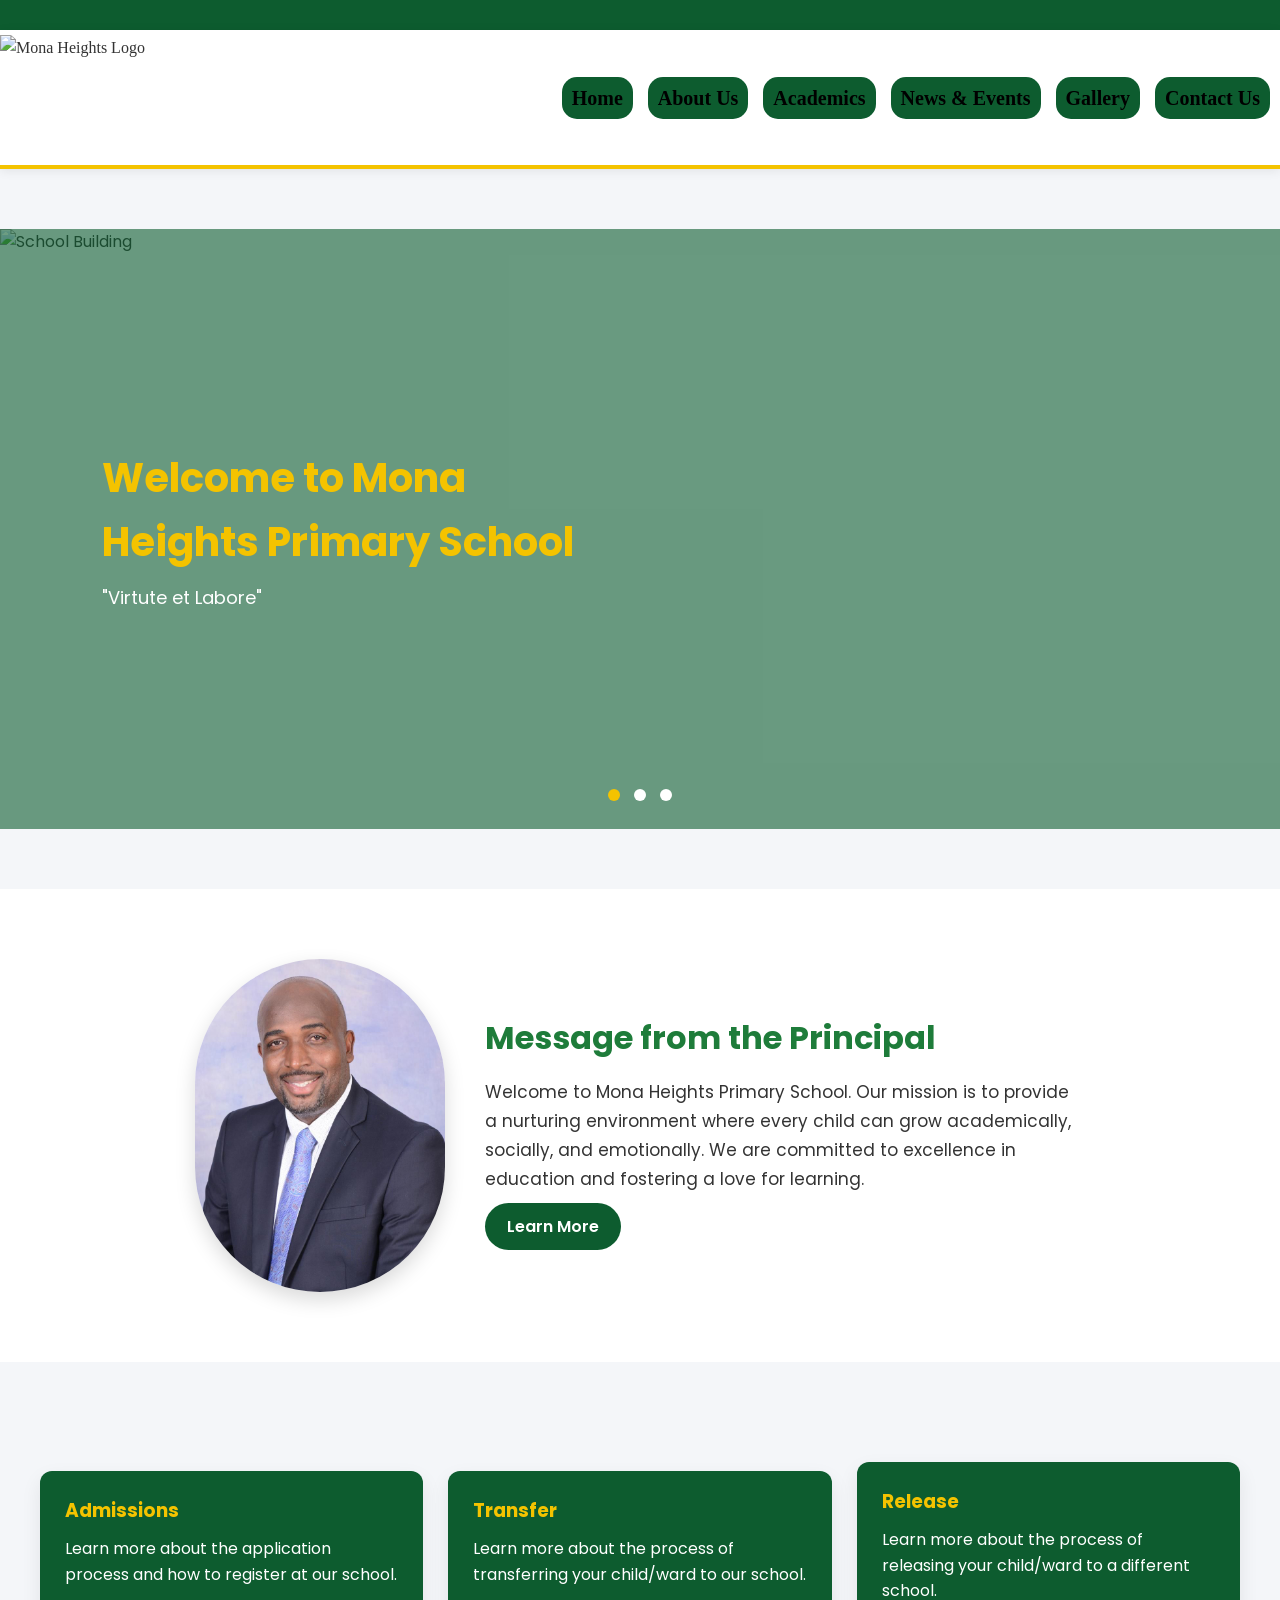
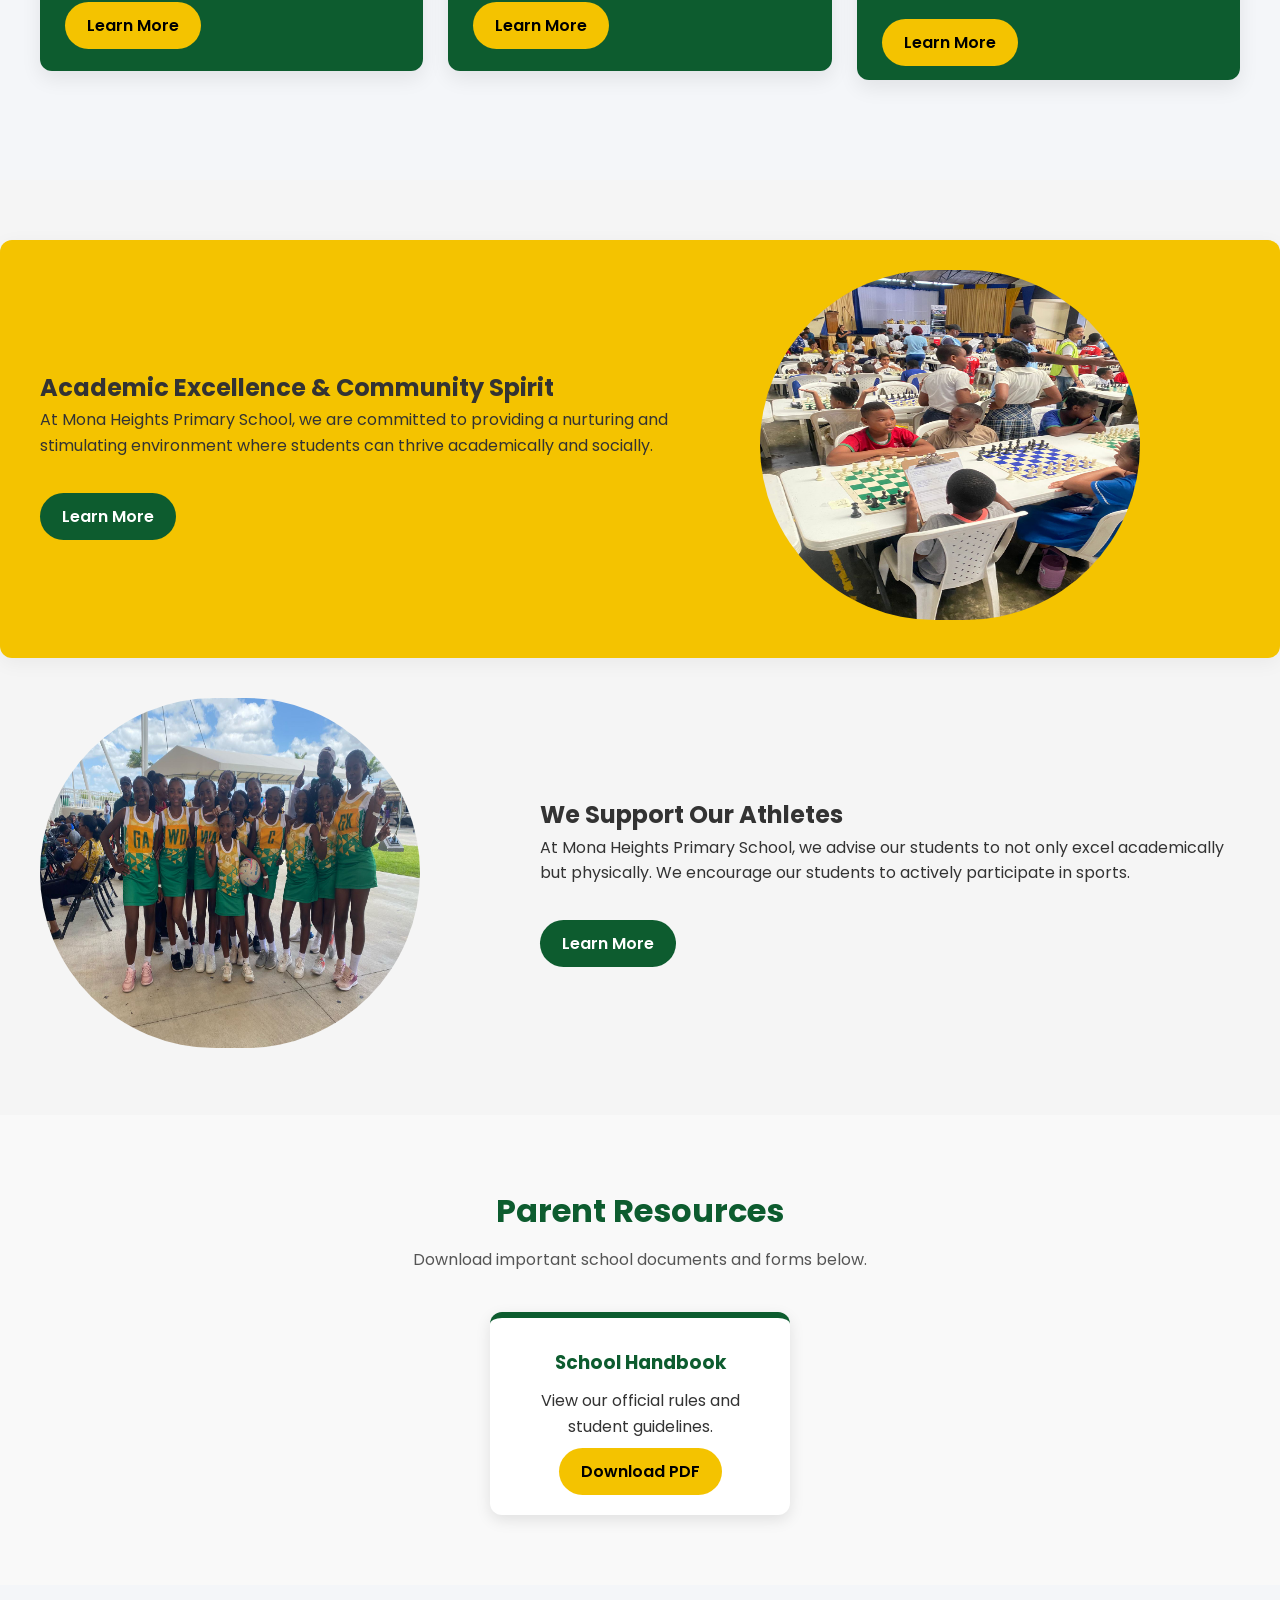
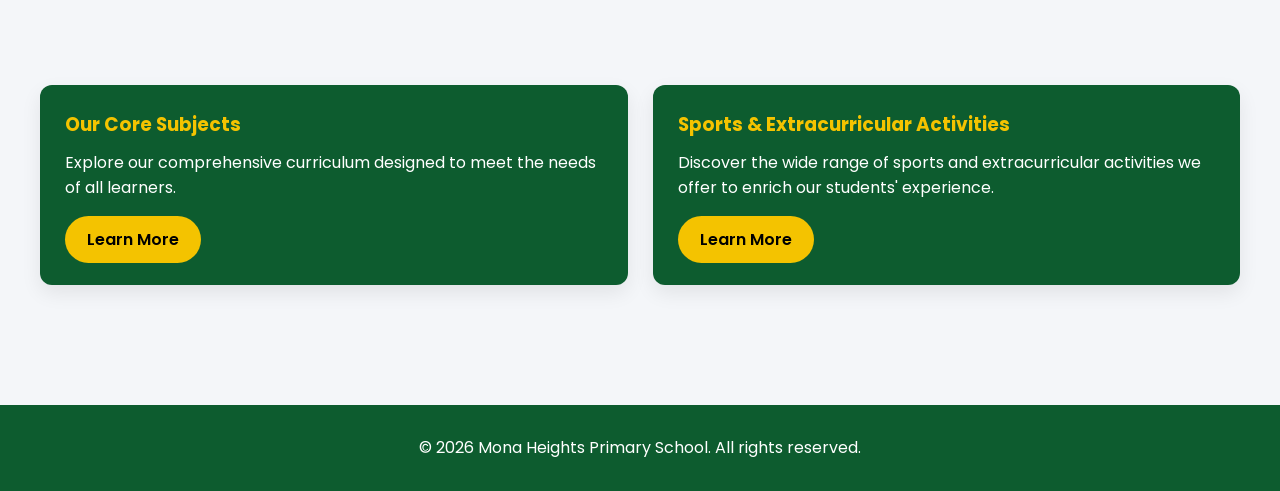
==== index.html @ 1b15eec1 "Changed Layout on Main Pages and fixed issue with cards and buttons" ====
<!DOCTYPE html>
<html lang="en">
<head>
    <meta charset="UTF-8">
    <meta name="viewport" content="width=device-width, initial-scale=1.0">
    <title>Home Page</title>
    <link rel="stylesheet" href="css_stylesheets/site.css">
    <link href="https://fonts.googleapis.com/css2?family=Poppins:wght@400;600&display=swap" rel="stylesheet">
</head>
<body>
    <!-- Top Bar Name -->
    <div class="top-bar">
    </div>
    
    <!-- Navigation Bar -->
    <header>
        <div class="navbar-container">
            <div class="logo">
                <img src="images/School_logo.png" alt="Mona Heights Logo" id="logo" />
            </div>
            <nav>
                <ul>
                    <li><a href="index.html">Home</a></li>
                    <li><a href="about_us.html">About Us</a></li>
                    <li><a href="academics.html">Academics</a></li>
                    <li><a href="news_events.html">News & Events</a></li>
                    <li><a href="gallery.html">Gallery</a></li>
                    <li><a href="contact_us.html">Contact Us</a></li>
                </ul>
            </nav >
        </div>
    </header>

    <!-- Carousel Section -->
    <section class="carousel">
        <div class="carousel-container">

            <div class="slide active">
                <img src="images/front_gate.jpg" alt="School Building">
                <div class="slide-caption">
                    <h2>Welcome to Mona Heights Primary School</h2>
                    <p>"Virtute et Labore"</p>
                </div>
            </div>

            <div class="slide">
                <img src="images/quiz_champions.jpg" alt="Students Learning">
                <div class="slide-caption">
                    <h2>Home of Champions</h2>
                    <p>Empowering Students for Success</p>
                </div>
            </div>

            <div class="slide">
                <img src="images/mhps_teachers.jpg" alt="School Event">
                <div class="slide-caption">
                    <h2>The School of Choice</h2>
                    <p>Learning, Growing, Achieving Together</p>
                </div>
            </div>

            <!-- Navigation Dots -->
            <div class="carousel-dots">
                <span class="dot active"></span>
                <span class="dot"></span>
                <span class="dot"></span>
            </div>

        </div>
    </section>

    <section class="principal-message">

        <div class="principal-container">

            <img src="images/alex_hepburn.jpeg" alt="Principal">

            <div class="principal-text">

                <h2>Message from the Principal</h2>

                <p>
                Welcome to Mona Heights Primary School. Our mission is to provide a nurturing
                environment where every child can grow academically, socially, and emotionally.
                We are committed to excellence in education and fostering a love for learning.
                </p>
                <a href="about_us.html" class="btn-green">Learn More</a>
            </div>
        </div>
    </section>

    <!-- Quick Links Section -->
    <section class="quick-links container">
        <div class="cards">
            <h3>Admissions</h3>
            <p>Learn more about the application process and how to register at our school.</p>
            <br/>
            <a href="admission.html" class="btn-yellow">Learn More</a>
        </div>
        <div class="cards">
            <h3>Transfer</h3>
            <p>Learn more about the process of transferring your child/ward to our school.</p>
            <br/>
            <a href="transfer.html" class="btn-yellow">Learn More</a>
        </div>
        <div class="cards">
            <h3>Release</h3>
            <p>Learn more about the process of releasing your child/ward to a different school.</p>
            <br/>
            <a href="transfer.html#release" class="btn-yellow">Learn More</a>
        </div>
    </section>
        
    <!-- Academic Message -->
    <section class="academic">
        <div class="academic-section">
            <div class="academic-content container">
                <div class="text">
                    <h2>Academic Excellence & Community Spirit</h2>
                    <p>At Mona Heights Primary School, we are committed to providing
                        a nurturing and stimulating environment where students can 
                        thrive academically and socially.
                    </p><br/>
                    <a href="academics.html" class="btn-green">Learn More</a>
                </div>
                <div class="image">
                    <img src="images/chess_team.jpeg" alt="Mona Students" id="students" class="responsive"/>
                </div>    
            </div>
        </div>
        <div>
            <div class="academic-content container">
                <div class="image">
                    <img src="images/netball_team.jpeg" alt="Mona Students" id="students" class="responsive"/>
                </div>
                <div class="text">
                    <h2>We Support Our Athletes</h2>
                    <p>At Mona Heights Primary School, we advise our students
                        to not only excel academically but physically. We 
                        encourage our students to actively participate in sports.
                    </p><br/>
                    <a href="academics.html" class="btn-green">Learn More</a>
                </div>
                    
            </div>
        </div>
    </section>

    <!-- Resources Section -->
    <section class="resources fade-in">
        <div class="container">
            <h2 class="section-title">Parent Resources</h2>
            <p class="section-subtitle">
                Download important school documents and forms below.
            </p>

            <div class="resource-cards">

                <div class="resource-card">
                    <h3>School Handbook</h3>
                    <p>View our official rules and student guidelines.</p>
                    <a href="documents/student_handbook.pdf" class="btn-yellow" download>
                        Download PDF
                    </a>
                </div>

            </div>
        </div>
    </section>

    <!-- Bottom Highlights -->
    <section class="highlights container">
        <div class="cards">
            <h3>Our Core Subjects</h3>
            <p>Explore our comprehensive curriculum designed to meet the needs 
                of all learners.</p><br/>
                <a href="academics.html#core-subjects" class="btn-yellow">Learn More</a>
        </div>
        <div class="cards">
            <h3>Sports & Extracurricular Activities</h3>
            <p>Discover the wide range of sports and extracurricular activities we offer to
                enrich our students' experience.</p><br/>
                <a href="academics.html#extracurricular" class="btn-yellow">Learn More</a>
        </div>
    </section>

    <footer>
        <p>&copy; 2026 Mona Heights Primary School. All rights reserved.</p>
    </footer>

    <!-- JavaScript for Carousel -->
    <script>
        const slides = document.querySelectorAll('.slide');
        const dots = document.querySelectorAll('.dot');
        let currentSlide = 0;

        function showSlide(index) {
            slides.forEach((slide, i) => {
                slide.classList.remove('active');
                dots[i].classList.remove('active');
            });

            slides[index].classList.add('active');
            dots[index].classList.add('active');
        }

        function nextSlide() {
            currentSlide++;
            if (currentSlide >= slides.length) {
                currentSlide = 0;
            }
            showSlide(currentSlide);
        }

        setInterval(nextSlide, 4000); // Change slide every 4 seconds
    </script>

</body>
</html>
---- css_stylesheets/site.css ----
/* Default */
* {
    margin: 0;
    padding: 0;
    box-sizing: border-box;
}

body {
    font-family: 'Poppins', sans-serif;
    line-height: 1.6;
    background-color: #f4f6f9;
    color: #333;
    animation: pageFade 0.4s ease-in;
}

@keyframes pageFade {
    from { opacity: 0; }
    to { opacity: 1; }
}

section {
    padding: 60px 0;
}

/* Container */
.container {
    width: 100%;
    max-width: 1200px;
    margin: 0 auto;
}

.containers {
    width: 60%;
    max-width: 800px;
    margin: 0 auto;
    text-align: center;
}

/* Top Bar */
.top-bar {
    background: #0d5c2f;
    font-family:'Times New Roman', Times, serif;
    color: white;
    padding: 15px 0;
    font-size: 18px;
}

.top-bar .container {
    display: flex;
    justify-content: space-between;
}

header {
    background: white;
    padding: 5px 0;
    border-bottom: 4px solid #f4c300;
    box-shadow: 0 2px 10px rgba(0,0,0,0.08);
    position: sticky;
    top: 0;
    z-index: 1000;
}

.navbar-container {
    display: flex;
    align-items: center;
    justify-content: space-between;
    font-family:'Times New Roman', Times, serif;
    flex-wrap: wrap;
}

.logo img {
    height: 125px;
    max-width: 450px;
    display: flex;
    flex-wrap: wrap;
}

nav ul {
    list-style: none;
    display: flex;
    gap: 15px;
    padding-right: 10px;
    flex-wrap: wrap;
}

nav ul li a {
    background:#0d5c2f;
    border-radius: 15px;
    padding: 10px 10px;
    font-size: 20px;
    text-decoration: none;
    color:black;
    font-weight: bold;
    transition: all 0.3s ease;
    }

nav ul li a::after {
    content: "";
    position: absolute;
    width: 0%;
    height: 3px;
    left: 0;
    bottom: -5px;
    transition: width 0.3s ease;
}

nav ul li a:hover {
    background: #0d5c2f;
    color:  #f4c300;
}

nav ul li a:hover::after {
    width: 100%;
}

/* Buttons */
.btn-yellow {
    background: #f4c300;
    color: black;
    padding: 12px 22px;
    text-decoration: none;
    font-weight: 600;
    border-radius: 30px;
}

.btn-yellow:hover {
    background: #d9ab00;
}

.btn-green {
    background: #0d5c2f;
    color: white;
    padding: 12px 22px;
    text-decoration: none;
    font-weight: 600;
    border-radius: 30px;
    transition: background 0.3s ease;
}

.btn-green:hover {
    background: #083d1f;
}

.carousel {
    position: relative;
    width: 100%;
    height: 80vh;
    overflow: hidden;
}

.carousel-container {
    position: relative;
    width: 100%;
    height: 100%;
}

.slide {
    position: absolute;
    width: 100%;
    height: 100%;
    opacity: 0;
    transition: opacity 1s ease-in-out;
}

.slide img {
    width: 100%;
    height: 100%;
    object-fit: cover;
}

.slide.active {
    opacity: 1;
    z-index: 1;
}

/* Slide Overlay */
.slide::after {
    content: "";
    position: absolute;
    width: 100%;
    height: 100%;
    background: rgba(13, 92, 47, 0.6);
    top: 0;
    left: 0;
}

/* Slide Caption */
.slide-caption {
    position: absolute;
    top: 50%;
    left: 8%;
    transform: translateY(-50%);
    color: white;
    z-index: 2;
    max-width: 500px;
}

.slide-caption h2 {
    font-size: 40px;
    font-weight: 700;
    color: #f4c300;
    margin-bottom: 10px;
}

.slide-caption p {
    font-size: 18px;
}

/* Dots */
.carousel-dots {
    position: absolute;
    bottom: 20px;
    width: 100%;
    text-align: center;
    z-index: 3;
}

.dot {
    height: 12px;
    width: 12px;
    margin: 0 5px;
    background-color: white;
    border-radius: 50%;
    display: inline-block;
    cursor: pointer;
    transition: background-color 0.3s ease;
}

.dot.active {
    background-color: #f4c300;
}

/*Hero Section*/
.hero {
    background: url('../images/mhps_students.jpeg') no-repeat center center/cover;
    color: white;
    height: 600px;
    display: flex;
    align-items: center;
}

.hero-content {
    margin-left: 10%;
}

.hero h1 {
    font-size: 42px;
}

.hero h1 span {
    color: #f4c300;
}

.hero p {
    margin: 15px 0;
    font-size: 25px;
    font-family:'Gill Sans', 'Gill Sans MT', Calibri, 'Trebuchet MS', sans-serif;
}

/* Quicklinks and Cards */
.quick-links, .highlights {
    display: flex;
    gap: 25px;
    margin: 40px;
    color: white;
    align-items: center;
    flex-wrap: wrap;
}

.card {
    background: #0d5c2f;
    color: #333;
    padding: 25px;
    border-radius: 8px;
    box-shadow: 0 4px 8px rgba(0,0,0,0.2);
    flex: 1 1 300px;
}

.card h3 {
    margin-bottom: 10px;
    color: #f4c300;
}

.card img {
    width: 320px;
    height: 400px;
}

.cards {
    background: #0d5c2f;
    color: white;
    flex : 1 1 300px;
    padding: 25px;
    border-radius: 12px;
    box-shadow: 0 8px 20px rgba(0,0,0,0.08);
    min-height: 200px;
    width: 90%;
}

.cards h3 {
    margin-bottom: 10px;
    color: #f4c300;
}


.academic {
    background:#f5f5f5;
}

.academic-section {
    background: white;
    display: flex;
    padding: 30px;
    align-items: center;
    margin-bottom: 40px;
    background-color: #f4c300;
    border-radius: 12px;
    box-shadow: 0 5px 20px rgba(0,0,0,0.05);
}

.academic-content {
    display: flex;
    gap: 20px;
    align-items: center;
    flex-wrap: wrap;
}

.academic p {
    margin-bottom: 20px;
}

.academic img {
    width: 380px;
    height: 350px;
    border-radius: 200px;
    margin-right: 100px;
}

.responsive-img {
    width: 100%;
    height: auto;
    border-radius: 200px;
    margin-right: 100px;
}

.text {
    text-align: left;
    margin-right: 0;
    flex: 1 1 300px;
}

.resources {
    background: #f9f9f9;
    padding: 70px 0;
    text-align: center;
}

.section-title {
    color: #0d5c2f;
    font-size: 32px;
    margin-bottom: 10px;
}

.section-subtitle {
    margin-bottom: 40px;
    color: #555;
}

.resource-cards {
    display: flex;
    gap: 25px;
    justify-content: center;
    flex-wrap: wrap;
}

.resource-card {
    background: white;
    padding: 30px;
    border-radius: 12px;
    width: 300px;
    box-shadow: 0 5px 15px rgba(0,0,0,0.1);
    transition: all 0.4s ease;
    border-top: 6px solid #0d5c2f;
}

.resource-card h3 {
    color: #0d5c2f;
    margin-bottom: 10px;
}

.resource-card p {
    margin-bottom: 20px;
}

/* Hover effect */
.resource-card:hover {
    transform: translateY(-12px);
    box-shadow: 0 20px 40px rgba(0,0,0,0.2);
    border-top: 6px solid #f4c300;
}

footer {
    background: #0d5c2f;
    color: white;
    text-align: center;
    padding: 30px 0;
    margin-top: 60px;
}

form input, form textarea {
    width: 80%;
    padding: 10px;
    border-radius: 5px;
    border: 1px solid #ccc;
}

form input:focus, form textarea:focus {
    outline: none;
    border: 2px solid #0d5c2f;
}

.leadership-cards {
    display: flex;
    gap: 30px;
    justify-content: center;
    flex-wrap: wrap;
    margin-top: 40px;
}

.leader-card {
    background: white;
    width: 300px;
    padding: 30px;
    border-radius: 15px;
    box-shadow: 0 10px 25px rgba(0,0,0,0.1);
    transition: all 0.4s ease;
    border-top: 6px solid #0d5c2f;
}

.leader-card img {
    width: 120px;
    height: 120px;
    border-radius: 50%;
    object-fit: cover;
    margin-bottom: 15px;
    border: 4px solid #f4c300;
}

.leader-card h3 {
    color: #0d5c2f;
    margin-bottom: 5px;
}

.leader-card h4 {
    color: #f4c300;
    margin-bottom: 15px;
    font-weight: bold;
}

.leader-card p {
    font-size: 14px;
    color: #555;
}

/* Hover effect */
.leader-card:hover {
    transform: translateY(-12px);
    box-shadow: 0 20px 40px rgba(0,0,0,0.2);
    border-top: 6px solid #f4c300;
}

/* About Page Styling */
.about-content {
    background: #ffffff;
    margin: 0 auto;
}

/* Headings */
.about-content h2 {
    color: #0d5c2f;
    font-size: 28px;
    margin-top: 40px;
    margin-bottom: 15px;
    position: relative;
    padding-left: 15px;
}

/* Yellow Accent Line */
.about-content h2::before {
    content: "";
    position: absolute;
    left: 0;
    top: 8px;
    height: 25px;
    width: 5px;
    background: #f4c300;
    border-radius: 3px;
}

/* Paragraph Styling */
.about-content p {
    font-size: 16px;
    line-height: 1.8;
    margin-bottom: 20px;
}

/* Highlight Important Text */
.about-content strong {
    color: #0d5c2f;
}

/* List Styling */
.about-content ul {
    margin-top: 10px;
    margin-bottom: 20px;
    padding-left: 20px;
}

.about-content ul li {
    margin-bottom: 8px;
    color: #333;
    position: relative;
    transition: transform 0.3s ease;
}

/* Custom bullet */
.about-content ul li::marker {
    color: #f4c300;
    font-weight: bold;
}

.about-content ul li:hover {
    transform: translateX(8px);
    color: #0d5c2f;
}

/* Section Divider */
.about-content hr {
    margin: 50px 0;
    border: none;
    height: 2px;
    background: linear-gradient(to right, #0d5c2f, #f4c300);
}

.school-quote {
    margin: 30px 0;
    padding: 25px;
    background: #f4f4f4;
    border-left: 6px solid #f4c300;
    font-style: italic;
    font-size: 18px;
    color: #0d5c2f;
}

/* Albums Section */
.albums-section {
    padding: 70px 0;
    background: #f9f9f9;
    text-align: center;
}

.album-grid {
    display: flex;
    gap: 30px;
    justify-content: center;
    flex-wrap: wrap;
    margin-top: 40px;
}

.album-card {
    width: 300px;
    border-radius: 15px;
    overflow: hidden;
    box-shadow: 0 10px 25px rgba(0,0,0,0.1);
    cursor: pointer;
    transition: transform 0.4s ease, box-shadow 0.4s ease;
    position: relative;
}

.album-card img {
    width: 100%;
    height: 200px;
    object-fit: cover;
}

.album-title {
    background: #0d5c2f;
    color: white;
    padding: 15px;
    font-weight: bold;
}

.album-card:hover {
    transform: translateY(-10px);
    box-shadow: 0 20px 40px rgba(0,0,0,0.2);
}

/* Photo Display */
.photo-album {
    display: none;
    margin-top: 60px;
}

.photo-album h2 {
    color: #0d5c2f;
    margin-bottom: 30px;
}

.photo-grid {
    display: grid;
    grid-template-columns: repeat(auto-fit, minmax(250px, 1fr));
    gap: 20px;
}

.photo-grid img {
    width: 280px;
    height: 300px;
    border-radius: 12px;
    transition: transform 0.4s ease, box-shadow 0.4s ease;
    cursor: pointer;
}

.photo-grid img:hover {
    transform: scale(1.08);
    box-shadow: 0 15px 30px rgba(0,0,0,0.3);
}

.contacts {
    margin: 20px;
}

.contacts h2 {
    color: #0d5c2f;
    font-size: 28px;
    margin-top: 40px;
    margin-bottom: 15px;
    position: relative;
    padding-left: 15px;
}

/* Yellow Accent Line */
.contacts h2::before {
    content: "";
    position: absolute;
    left: 0;
    top: 8px;
    height: 25px;
    width: 5px;
    background: #f4c300;
    border-radius: 3px;
}

/* Paragraph Styling */
.contacts p {
    font-size: 16px;
    line-height: 1.8;
    margin-bottom: 20px;
}

.social-media {
    margin-top: 20px;
}

.social-media h3 {
    margin-bottom: 15px;
    color: #0d5c2f;
}

.social-link {
    display: inline-block;
    margin-right: 15px;
    padding: 10px 20px;
    border-radius: 8px;
    color: white;
    text-decoration: none;
    font-weight: bold;
    transition: all 0.3s ease;
}

/* Facebook */
.facebook {
    background: #1877f2;
}

.facebook:hover {
    background: #0d5c2f;
    transform: translateY(-3px);
}

/* Instagram */
.instagram {
    background: linear-gradient(45deg, #f58529, #dd2a7b, #8134af);
}

.instagram:hover {
    background: #0d5c2f;
    transform: translateY(-3px);
}


.close-btn {
    float: right;
    font-size: 22px;
    cursor: pointer;
}

.gallery-video {
    width: 100%;
    border-radius: 8px;
}

.media-caption {
    text-align: center;
    margin-top: 8px;
    font-size: 14px;
    color: #333;
}

/* Admission Page Style */
.mark {
    padding: 2%;
}

.step {
    background: #f4c300;
    padding: 20px;
    border-radius: 8px;
    transition: transform 0.3s;
    margin: 1%;
}

.step:hover {
    transform: translateY(-6px);
}

.dates-grid {
    display: grid;
    grid-template-columns: repeat(auto-fit, minmax(200px,1fr));
    gap: 20px;
    padding: 40px 7%;
}

.date-card {
    background: #0d5c2f;
    border-left: 5px solid #f4c300;
    padding: 20px;
    color: white;
    border-radius: 8px;
    align-content: center;
}

/* PRINCIPAL MESSAGE SECTION */

.principal-message{
    padding:70px 10%;
    background:white;
}

/* Container */

.principal-container{
    display:flex;
    align-items:center;
    justify-content:center;
    gap:40px;
    flex-wrap:wrap;
}

/* Principal Image */

.principal-container img{
    width:250px;
    height:auto;
    border-radius:200px;
    box-shadow:0 8px 20px rgba(0,0,0,0.15);
    transition:transform .4s ease;
}

/* Image hover animation */

.principal-container img:hover{
    transform:scale(1.05);
}

/* Text Area */

.principal-text{
    max-width:600px;
}

/* Heading */

.principal-text h2{
    font-size:32px;
    color:#1e7c3a;
    margin-bottom:15px;
}

/* Paragraph */

.principal-text p{
    font-size:17px;
    line-height:1.7;
    color:#333;
    margin-bottom:20px;
}

@media (max-width:768px){

    nav ul {
        flex-direction: column;
        text-align: center;
    }

    .navbar-container {
        flex-direction: column;
    }

    .academic-content {
        flex-direction: column;
    }

    .quick-links {
        flex-direction: column;
    }

    .cards {
        width: 100%;
    }

    .principal-container{
        flex-direction:column;
        text-align:center;
    }

    .principal-container img{
        width:220px;
    }

    .container {
        width: 95%;
    }

    .carousel {
        height: 50vh;
    }

    .slide-caption h2 {
        font-size: 24px;
    }

    .slide-caption p {
        font-size: 16px;
    }

    .logo img {
        width: 200px;
    }

}
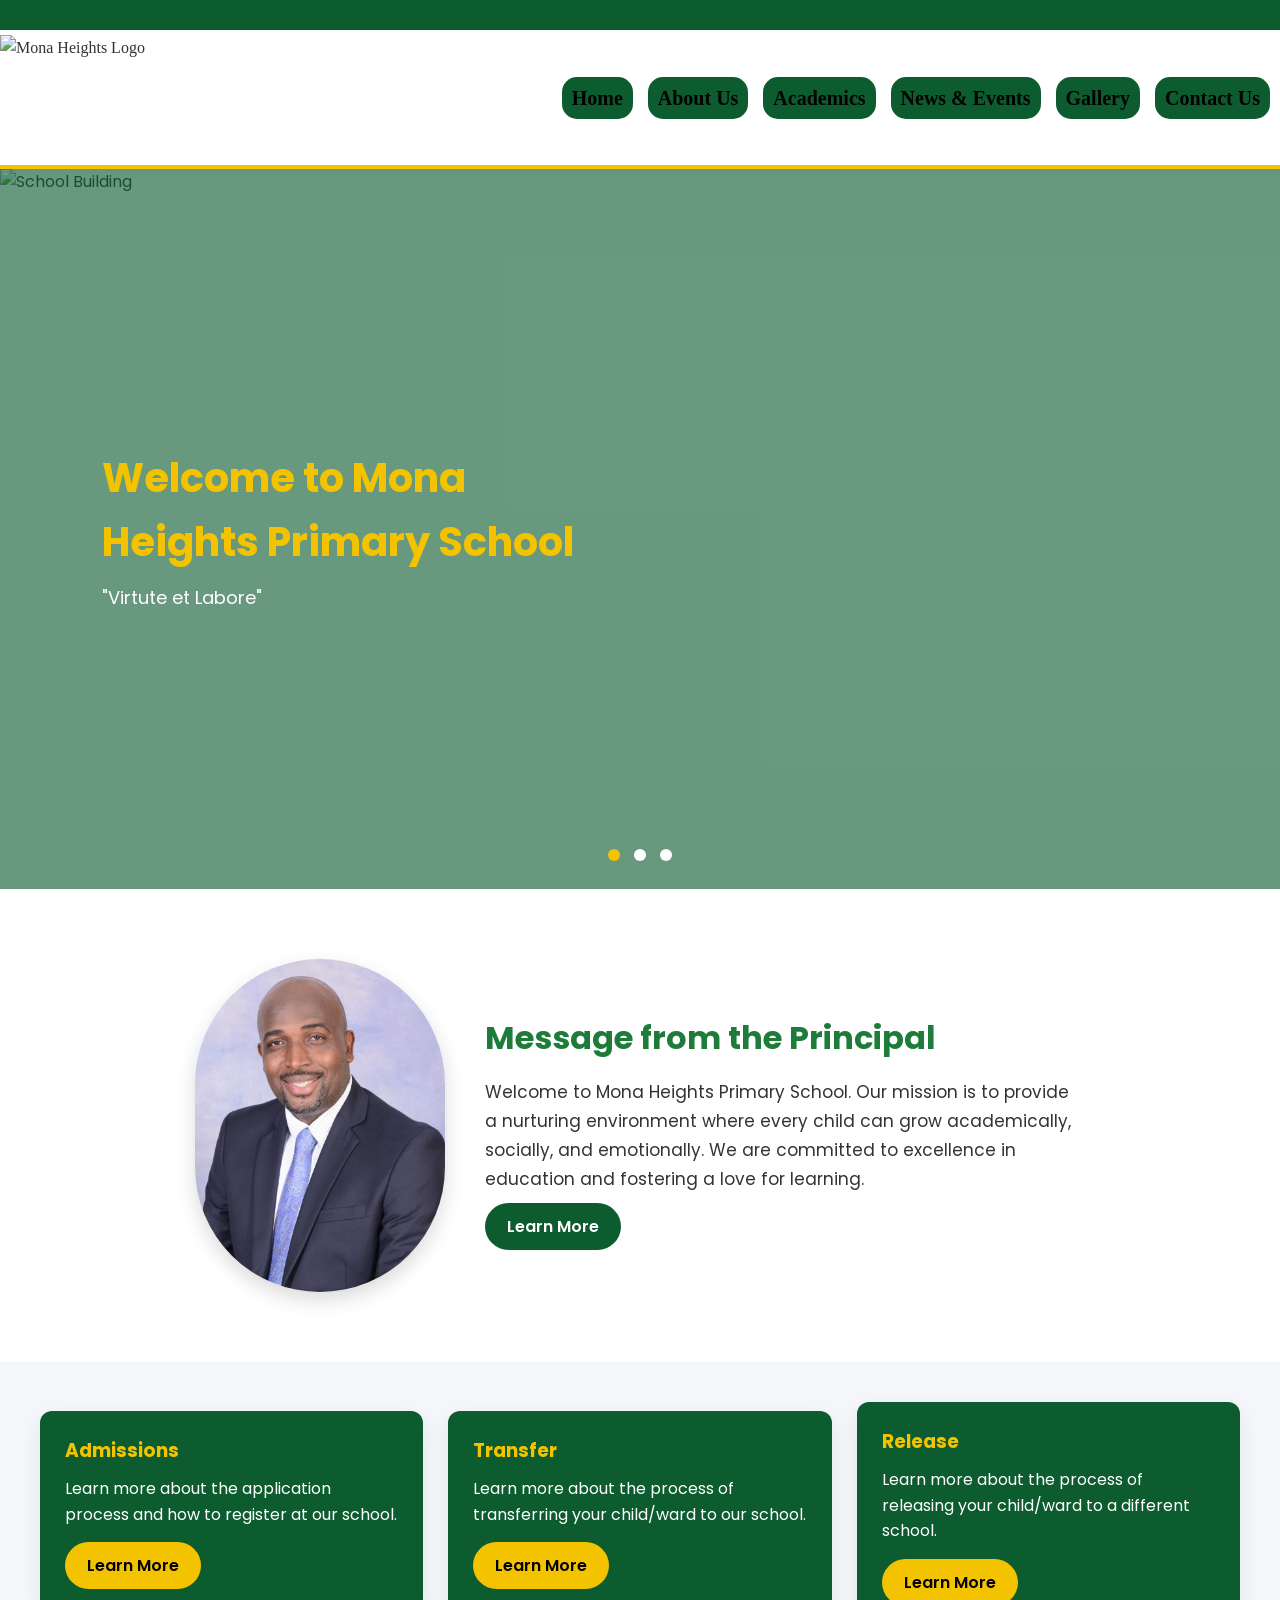
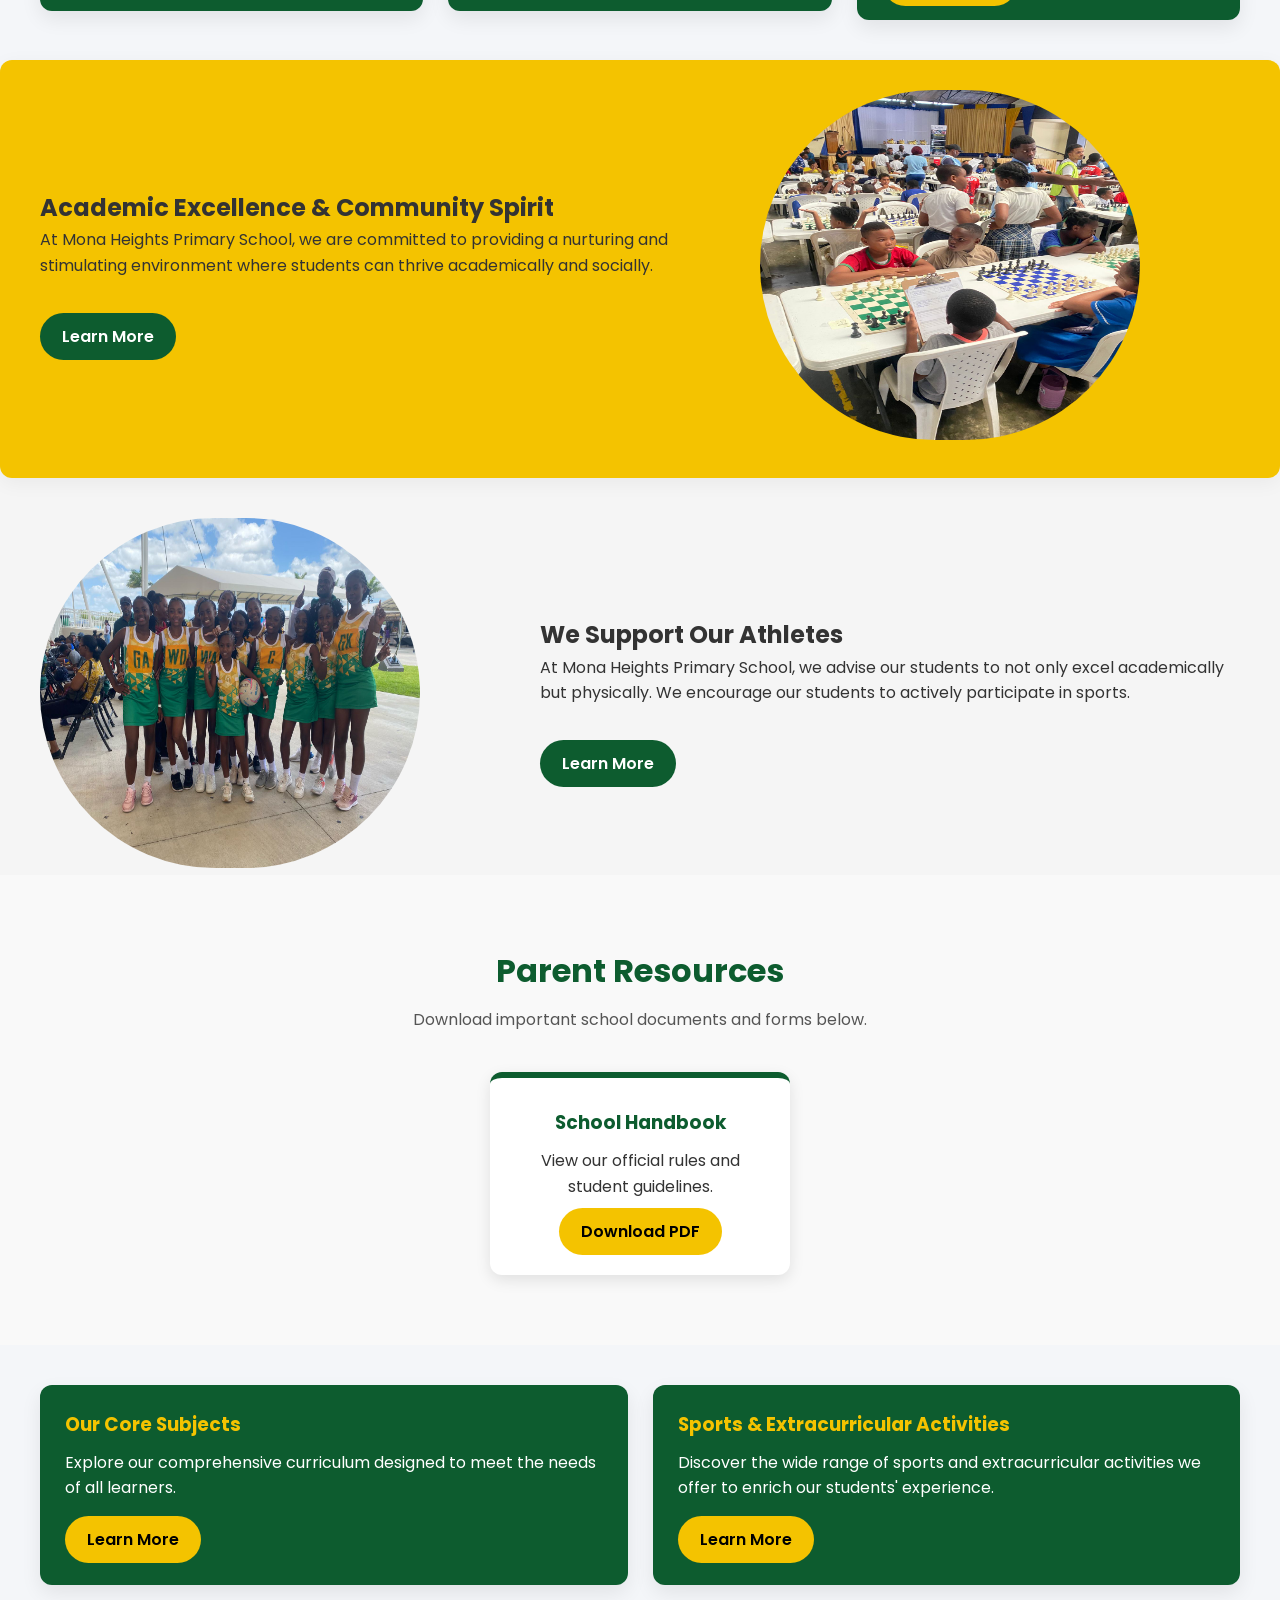
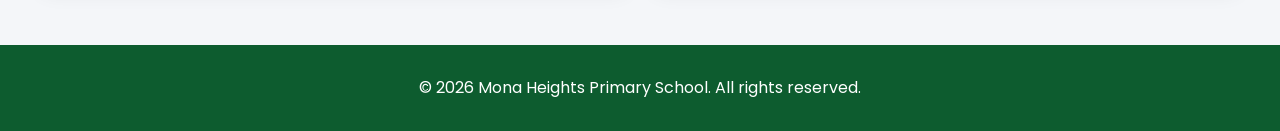
==== commit e038b9fc: "Made edits to every page. Added javascript for button on every html page" ====
--- a/index.html
+++ b/index.html
@@ -90,7 +90,7 @@
     </section>
 
     <!-- Quick Links Section -->
-    <section class="quick-links container">
+    <section class="quick-links">
         <div class="cards">
             <h3>Admissions</h3>
             <p>Learn more about the application process and how to register at our school.</p>
@@ -169,7 +169,7 @@
     </section>
 
     <!-- Bottom Highlights -->
-    <section class="highlights container">
+    <section class="highlights">
         <div class="cards">
             <h3>Our Core Subjects</h3>
             <p>Explore our comprehensive curriculum designed to meet the needs 
@@ -187,6 +187,8 @@
     <footer>
         <p>&copy; 2026 Mona Heights Primary School. All rights reserved.</p>
     </footer>
+
+    <button id="backToTop">↑</button>
 
     <!-- JavaScript for Carousel -->
     <script>
@@ -215,5 +217,26 @@
         setInterval(nextSlide, 4000); // Change slide every 4 seconds
     </script>
 
+    <script>
+        const btn = document.getElementById("backToTop");
+
+        // Show button when scrolling down
+        window.onscroll = function () {
+            if (document.body.scrollTop > 300 || document.documentElement.scrollTop > 300) {
+                btn.style.display = "block";
+            } else {
+                btn.style.display = "none";
+            }
+        };
+
+        // Scroll to top when clicked
+        btn.onclick = function () {
+            window.scrollTo({
+                top: 0,
+                behavior: "smooth"
+            });
+        };
+    </script>
+
 </body>
 </html>
--- a/css_stylesheets/site.css
+++ b/css_stylesheets/site.css
@@ -18,11 +18,8 @@
     to { opacity: 1; }
 }
 
-section {
-    padding: 60px 0;
-}
-
-/* Container */
+/* CONTAINERS*/
+
 .container {
     width: 100%;
     max-width: 1200px;
@@ -36,7 +33,8 @@
     text-align: center;
 }
 
-/* Top Bar */
+/* HEADER / NAVBAR */
+
 .top-bar {
     background: #0d5c2f;
     font-family:'Times New Roman', Times, serif;
@@ -55,9 +53,6 @@
     padding: 5px 0;
     border-bottom: 4px solid #f4c300;
     box-shadow: 0 2px 10px rgba(0,0,0,0.08);
-    position: sticky;
-    top: 0;
-    z-index: 1000;
 }
 
 .navbar-container {
@@ -113,7 +108,7 @@
     width: 100%;
 }
 
-/* Buttons */
+/* BUTTONS */
 .btn-yellow {
     background: #f4c300;
     color: black;
@@ -141,6 +136,31 @@
     background: #083d1f;
 }
 
+#backToTop {
+    position: fixed;
+    bottom: 30px;
+    right: 30px;
+    background: #0d5c2f;
+    color: white;
+    border: none;
+    padding: 12px 16px;
+    font-size: 20px;
+    border-radius: 50%;
+    cursor: pointer;
+    display: none;
+    box-shadow: 0 5px 15px rgba(0,0,0,0.2);
+    transition: all 0.3s ease;
+    z-index: 1000;
+}
+
+#backToTop:hover {
+    background: #f4c300;
+    color: black;
+    transform: translateY(-3px);
+}
+
+/* CAROUSEL */
+
 .carousel {
     position: relative;
     width: 100%;
@@ -173,7 +193,6 @@
     z-index: 1;
 }
 
-/* Slide Overlay */
 .slide::after {
     content: "";
     position: absolute;
@@ -184,7 +203,6 @@
     left: 0;
 }
 
-/* Slide Caption */
 .slide-caption {
     position: absolute;
     top: 50%;
@@ -206,7 +224,6 @@
     font-size: 18px;
 }
 
-/* Dots */
 .carousel-dots {
     position: absolute;
     bottom: 20px;
@@ -230,7 +247,8 @@
     background-color: #f4c300;
 }
 
-/*Hero Section*/
+/*HERO SECTION*/
+
 .hero {
     background: url('../images/mhps_students.jpeg') no-repeat center center/cover;
     color: white;
@@ -257,7 +275,8 @@
     font-family:'Gill Sans', 'Gill Sans MT', Calibri, 'Trebuchet MS', sans-serif;
 }
 
-/* Quicklinks and Cards */
+/* QUICKLINKS AND CARDS */
+
 .quick-links, .highlights {
     display: flex;
     gap: 25px;
@@ -271,8 +290,8 @@
     background: #0d5c2f;
     color: #333;
     padding: 25px;
-    border-radius: 8px;
-    box-shadow: 0 4px 8px rgba(0,0,0,0.2);
+    border-radius: 12px;
+    box-shadow: 0 8px 20px rgba(0,0,0,0.08);
     flex: 1 1 300px;
 }
 
@@ -294,7 +313,7 @@
     border-radius: 12px;
     box-shadow: 0 8px 20px rgba(0,0,0,0.08);
     min-height: 200px;
-    width: 90%;
+    width: 100%;
 }
 
 .cards h3 {
@@ -302,6 +321,57 @@
     color: #f4c300;
 }
 
+.leadership-cards {
+    display: flex;
+    gap: 30px;
+    justify-content: center;
+    flex-wrap: wrap;
+    margin-top: 40px;
+}
+
+.leader-card {
+    background: white;
+    width: 300px;
+    padding: 30px;
+    border-radius: 15px;
+    box-shadow: 0 10px 25px rgba(0,0,0,0.1);
+    transition: all 0.4s ease;
+    border-top: 6px solid #0d5c2f;
+}
+
+.leader-card img {
+    width: 120px;
+    height: 120px;
+    border-radius: 50%;
+    object-fit: cover;
+    margin-bottom: 15px;
+    border: 4px solid #f4c300;
+}
+
+.leader-card h3 {
+    color: #0d5c2f;
+    margin-bottom: 5px;
+}
+
+.leader-card h4 {
+    color: #f4c300;
+    margin-bottom: 15px;
+    font-weight: bold;
+}
+
+.leader-card p {
+    font-size: 14px;
+    color: #555;
+}
+
+/* Hover effect */
+.leader-card:hover {
+    transform: translateY(-12px);
+    box-shadow: 0 20px 40px rgba(0,0,0,0.2);
+    border-top: 6px solid #f4c300;
+}
+
+/* ACADEMIC */
 
 .academic {
     background:#f5f5f5;
@@ -348,6 +418,8 @@
     margin-right: 0;
     flex: 1 1 300px;
 }
+
+/* RESOURCES */
 
 .resources {
     background: #f9f9f9;
@@ -392,13 +464,14 @@
     margin-bottom: 20px;
 }
 
-/* Hover effect */
 .resource-card:hover {
     transform: translateY(-12px);
     box-shadow: 0 20px 40px rgba(0,0,0,0.2);
     border-top: 6px solid #f4c300;
 }
 
+/* FOOTER */
+
 footer {
     background: #0d5c2f;
     color: white;
@@ -406,6 +479,8 @@
     padding: 30px 0;
     margin-top: 60px;
 }
+
+/* RESPONSIVE */
 
 form input, form textarea {
     width: 80%;
@@ -419,55 +494,7 @@
     border: 2px solid #0d5c2f;
 }
 
-.leadership-cards {
-    display: flex;
-    gap: 30px;
-    justify-content: center;
-    flex-wrap: wrap;
-    margin-top: 40px;
-}
-
-.leader-card {
-    background: white;
-    width: 300px;
-    padding: 30px;
-    border-radius: 15px;
-    box-shadow: 0 10px 25px rgba(0,0,0,0.1);
-    transition: all 0.4s ease;
-    border-top: 6px solid #0d5c2f;
-}
-
-.leader-card img {
-    width: 120px;
-    height: 120px;
-    border-radius: 50%;
-    object-fit: cover;
-    margin-bottom: 15px;
-    border: 4px solid #f4c300;
-}
-
-.leader-card h3 {
-    color: #0d5c2f;
-    margin-bottom: 5px;
-}
-
-.leader-card h4 {
-    color: #f4c300;
-    margin-bottom: 15px;
-    font-weight: bold;
-}
-
-.leader-card p {
-    font-size: 14px;
-    color: #555;
-}
-
-/* Hover effect */
-.leader-card:hover {
-    transform: translateY(-12px);
-    box-shadow: 0 20px 40px rgba(0,0,0,0.2);
-    border-top: 6px solid #f4c300;
-}
+/* CONTENT */
 
 /* About Page Styling */
 .about-content {
@@ -805,6 +832,36 @@
     margin-bottom:20px;
 }
 
+.activity-table {
+    align-items: center;
+    width: 50%;
+    border-collapse: collapse;
+    margin-top: 20px;
+    margin-bottom: 40px;
+    background: white;
+    border-radius: 10px;
+    overflow: hidden;
+    box-shadow: 0 5px 15px rgba(0,0,0,0.1);
+}
+
+.activity-table th {
+    background: #0d5c2f;
+    color: white;
+    padding: 15px;
+    text-align: left;
+    font-size: 18px;
+}
+
+.activity-table td {
+    padding: 12px 15px;
+    border-bottom: 1px solid #ddd;
+    font-size: 16px;
+}
+
+.activity-table tr:hover {
+    background: #f4f6f9;
+}
+
 @media (max-width:768px){
 
     nav ul {
@@ -842,7 +899,7 @@
     }
 
     .carousel {
-        height: 50vh;
+        height: 250px;
     }
 
     .slide-caption h2 {
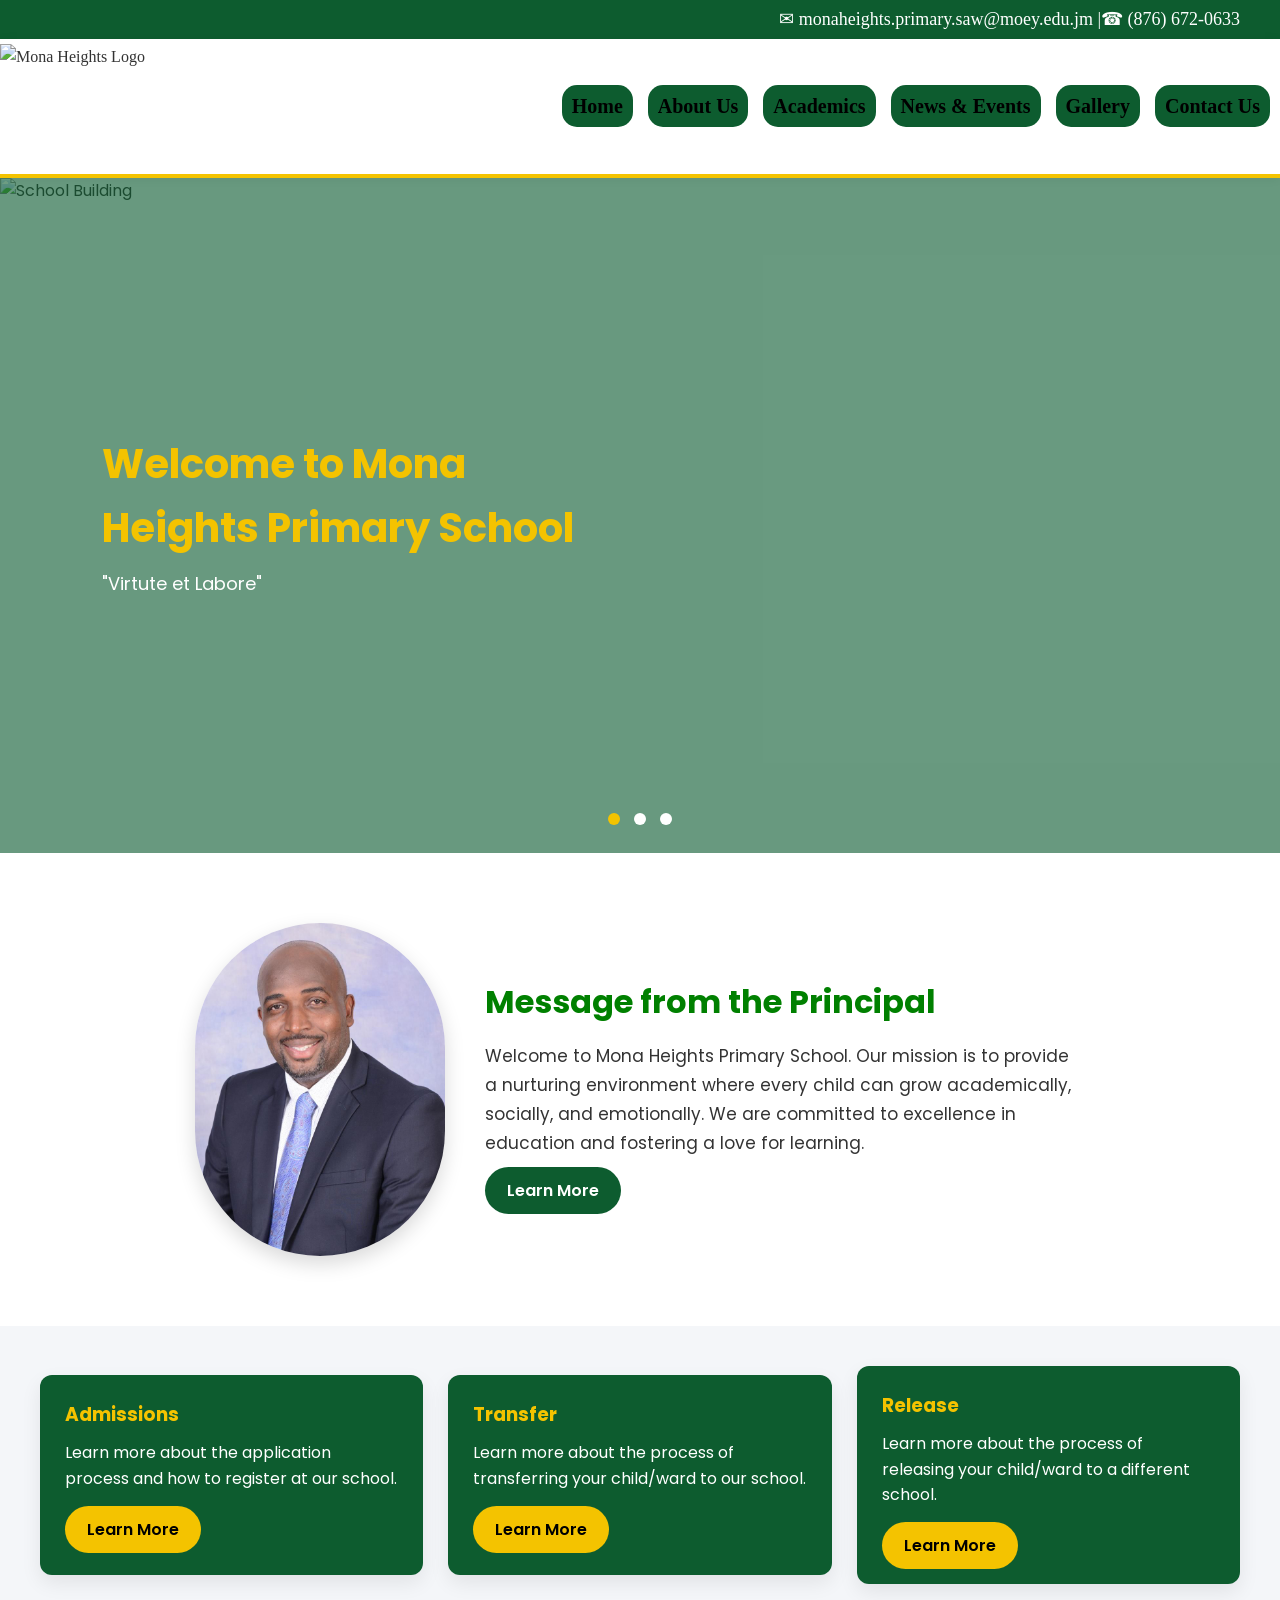
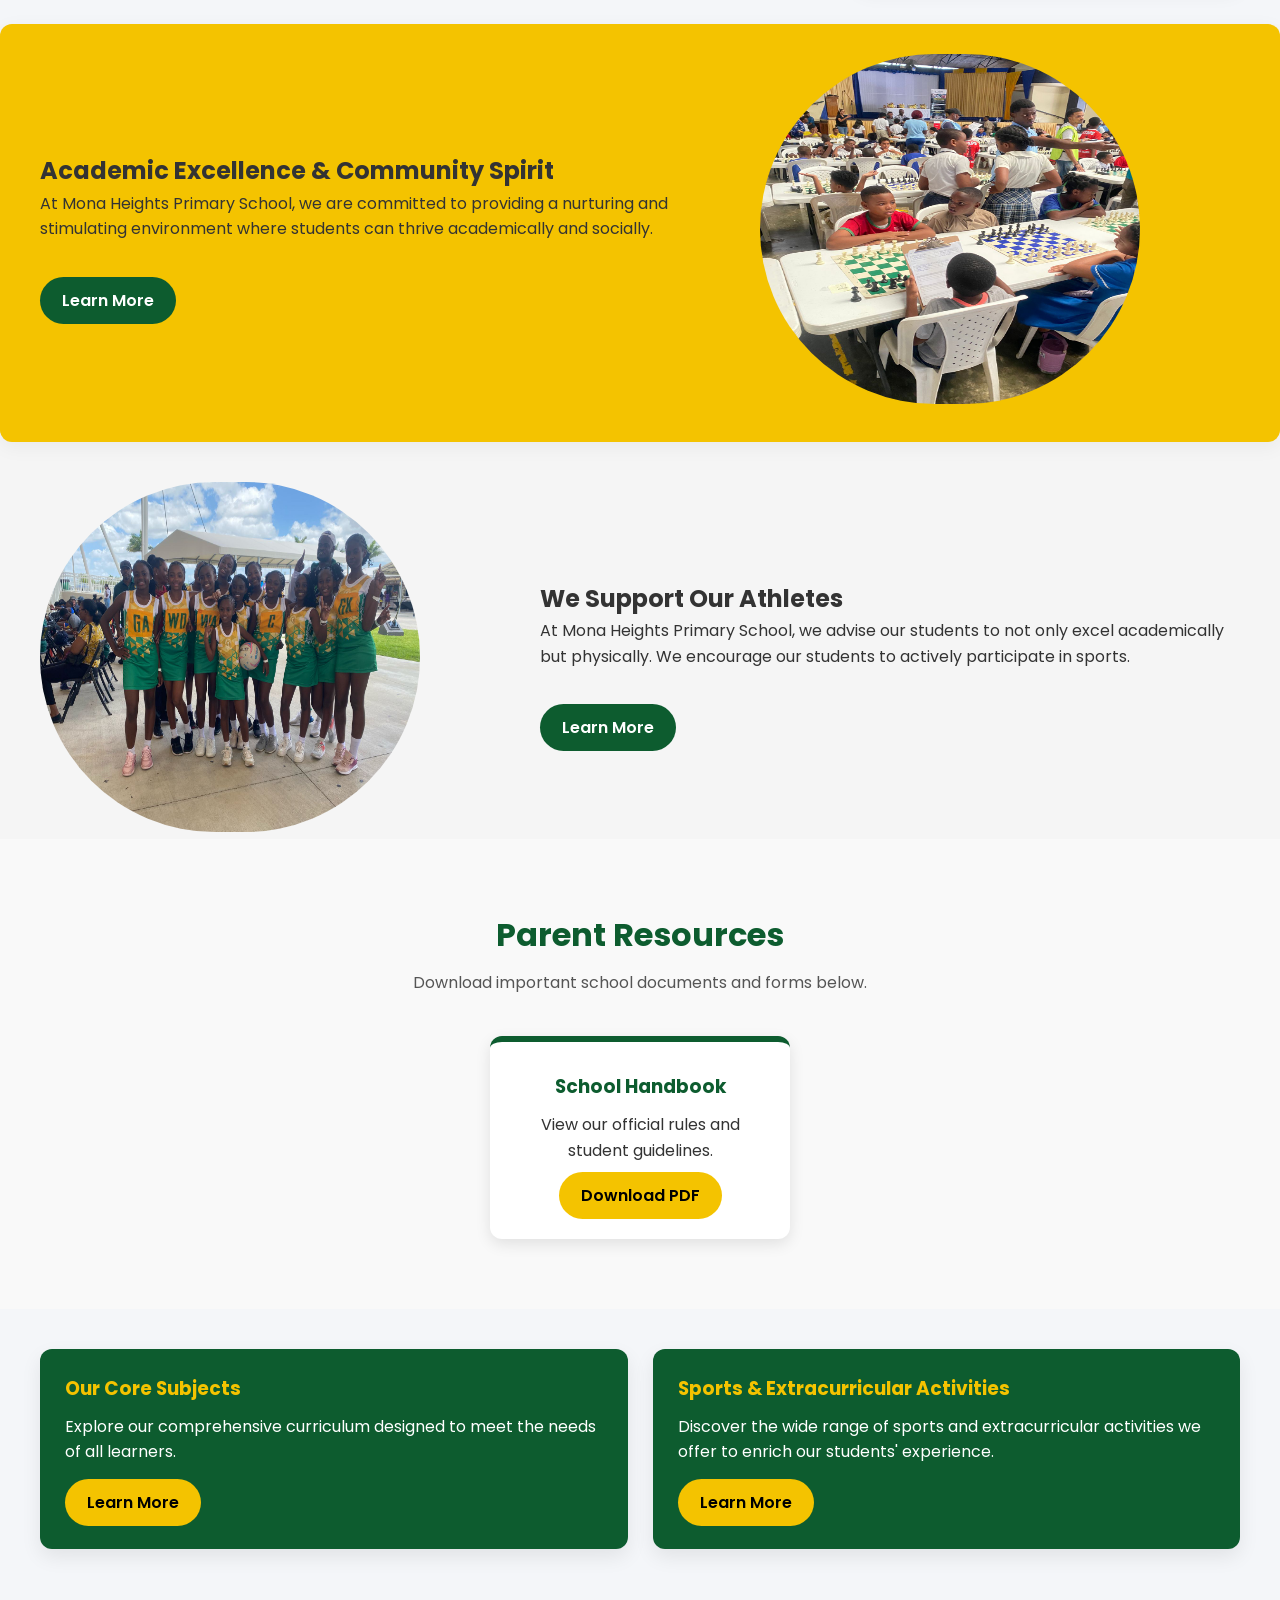
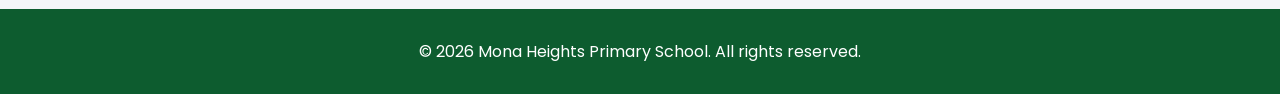
==== commit a22dfe87: "Modified every page and added test to top bar" ====
--- a/index.html
+++ b/index.html
@@ -10,6 +10,10 @@
 <body>
     <!-- Top Bar Name -->
     <div class="top-bar">
+        <div class="container">
+            <span>✉ monaheights.primary.saw@moey.edu.jm | </span>
+            <span>☎ (876) 672-0633</span>
+        </div>
     </div>
     
     <!-- Navigation Bar -->
@@ -124,14 +128,14 @@
                     <a href="academics.html" class="btn-green">Learn More</a>
                 </div>
                 <div class="image">
-                    <img src="images/chess_team.jpeg" alt="Mona Students" id="students" class="responsive"/>
+                    <img src="images/chess_team.jpeg" alt="Mona Students" id="students"/>
                 </div>    
             </div>
         </div>
         <div>
             <div class="academic-content container">
                 <div class="image">
-                    <img src="images/netball_team.jpeg" alt="Mona Students" id="students" class="responsive"/>
+                    <img src="images/netball_team.jpeg" alt="Mona Students" id="students"/>
                 </div>
                 <div class="text">
                     <h2>We Support Our Athletes</h2>
--- a/css_stylesheets/site.css
+++ b/css_stylesheets/site.css
@@ -27,7 +27,7 @@
 }
 
 .containers {
-    width: 60%;
+    width: 100%;
     max-width: 800px;
     margin: 0 auto;
     text-align: center;
@@ -39,13 +39,13 @@
     background: #0d5c2f;
     font-family:'Times New Roman', Times, serif;
     color: white;
-    padding: 15px 0;
+    padding: 5px 0;
     font-size: 18px;
 }
 
 .top-bar .container {
     display: flex;
-    justify-content: space-between;
+    justify-content: flex-end;
 }
 
 header {
@@ -164,7 +164,7 @@
 .carousel {
     position: relative;
     width: 100%;
-    height: 80vh;
+    height: 75vh;
     overflow: hidden;
 }
 
@@ -292,7 +292,9 @@
     padding: 25px;
     border-radius: 12px;
     box-shadow: 0 8px 20px rgba(0,0,0,0.08);
-    flex: 1 1 300px;
+    flex-wrap: wrap;
+    align-items: center;
+     justify-content: center;
 }
 
 .card h3 {
@@ -407,8 +409,8 @@
 }
 
 .responsive-img {
-    width: 100%;
-    height: auto;
+    width: 70%;
+    height: 200px;
     border-radius: 200px;
     margin-right: 100px;
 }
@@ -652,6 +654,12 @@
     box-shadow: 0 15px 30px rgba(0,0,0,0.3);
 }
 
+.gallery-video {
+    width: 280px;
+    height: 300px;
+    border-radius: 8px;
+}
+
 .contacts {
     margin: 20px;
 }
@@ -819,7 +827,7 @@
 
 .principal-text h2{
     font-size:32px;
-    color:#1e7c3a;
+    color:green;
     margin-bottom:15px;
 }
 
@@ -834,7 +842,7 @@
 
 .activity-table {
     align-items: center;
-    width: 50%;
+    width: 75%;
     border-collapse: collapse;
     margin-top: 20px;
     margin-bottom: 40px;
@@ -865,7 +873,8 @@
 @media (max-width:768px){
 
     nav ul {
-        flex-direction: column;
+        justify-content: center;   
+        flex-direction: row;
         text-align: center;
     }
 
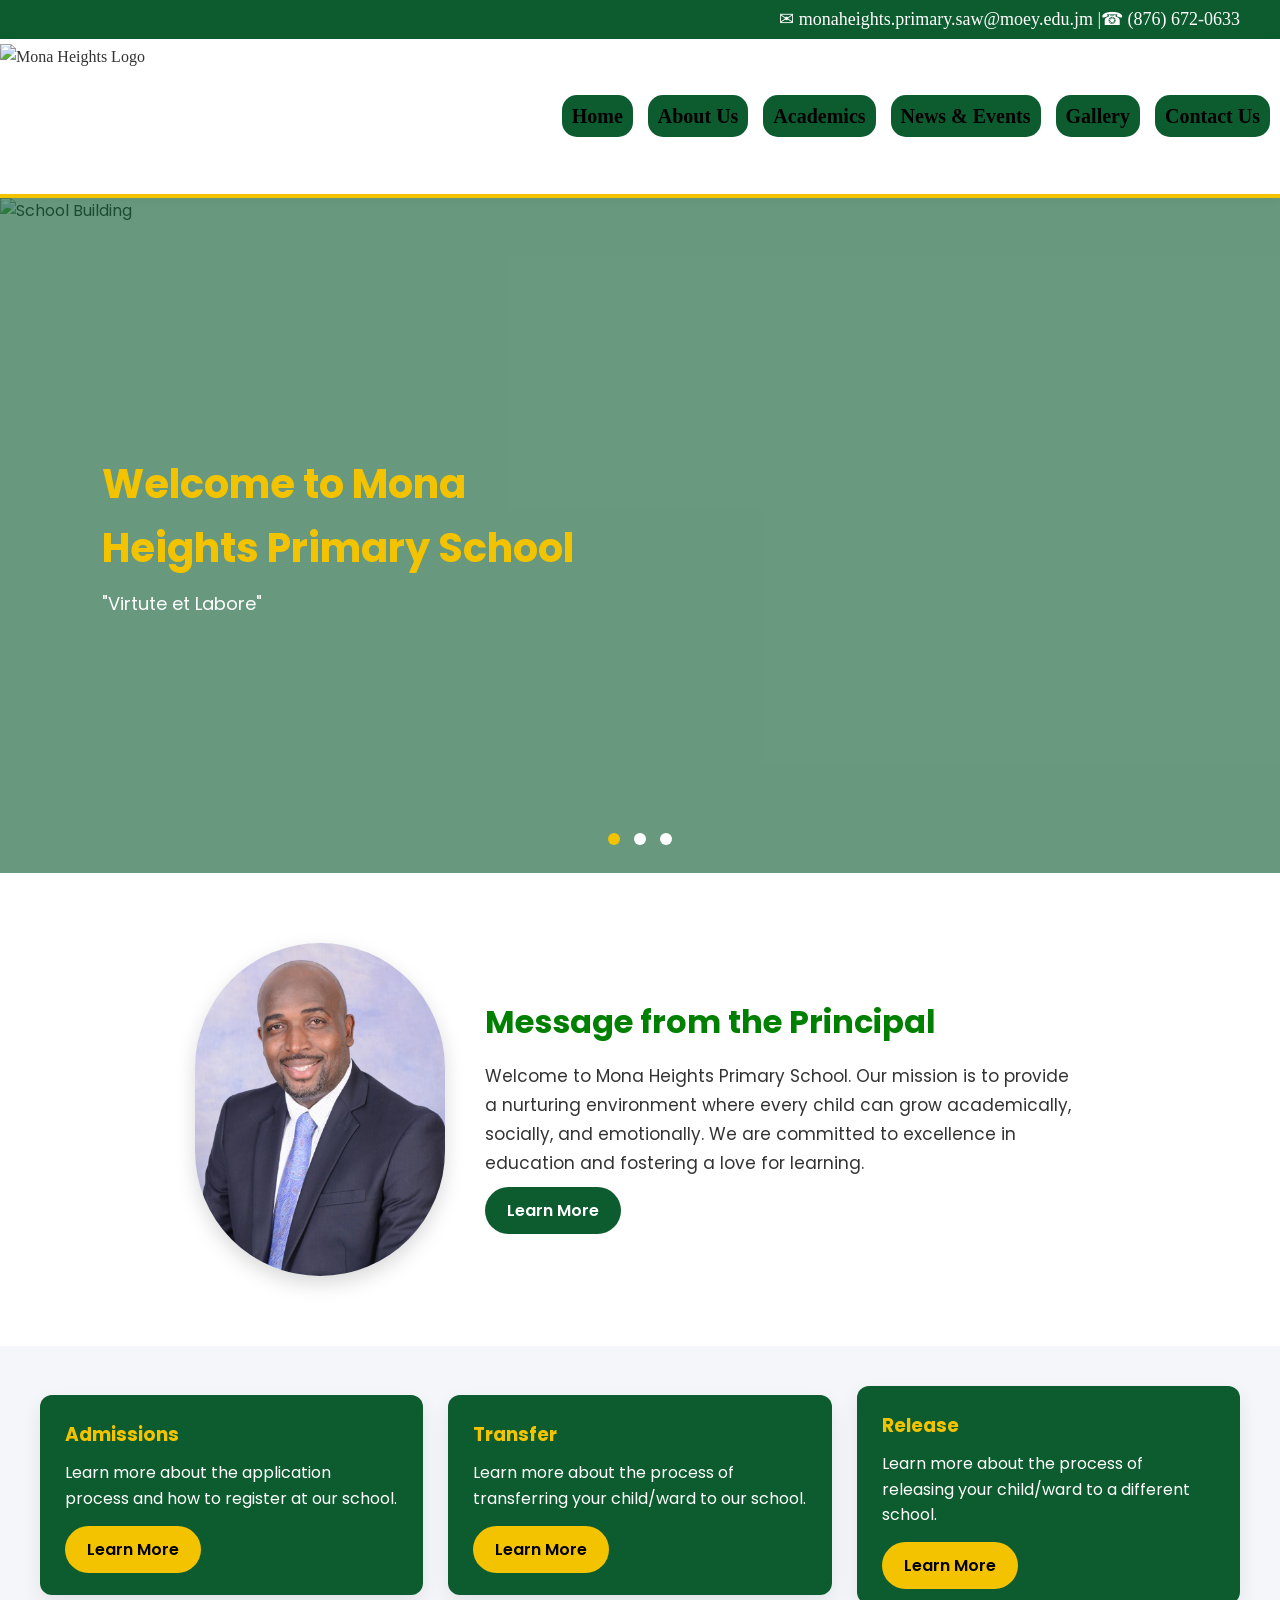
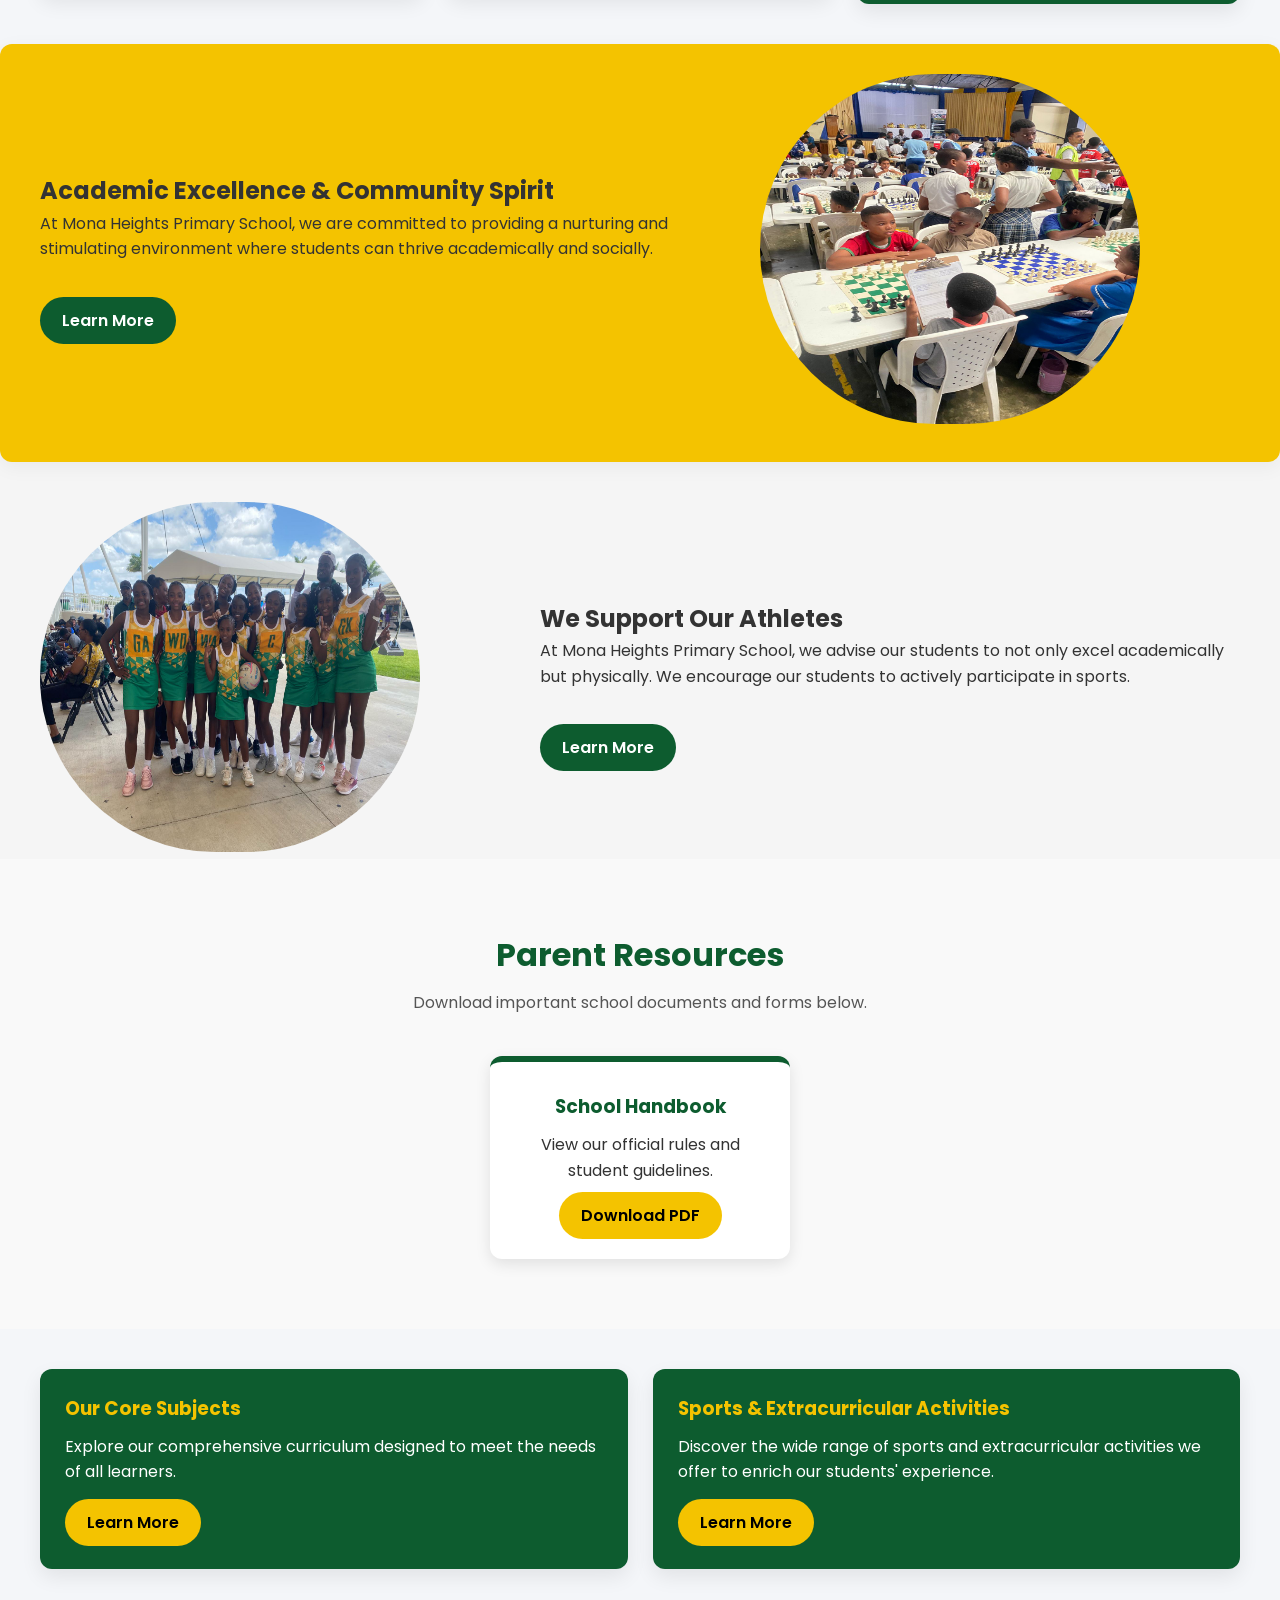
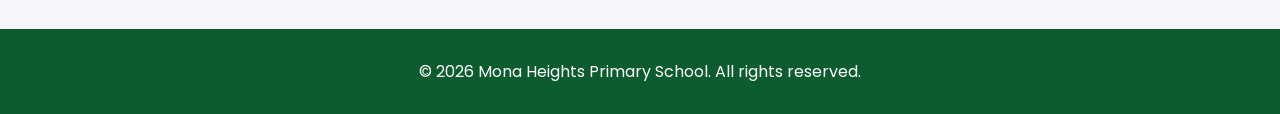
==== commit 65e46dcd: "Made fixes to the css and index pages, the logo image and the academic images" ====
--- a/index.html
+++ b/index.html
@@ -128,14 +128,14 @@
                     <a href="academics.html" class="btn-green">Learn More</a>
                 </div>
                 <div class="image">
-                    <img src="images/chess_team.jpeg" alt="Mona Students" id="students"/>
+                    <img src="images/chess_team.jpeg" alt="Mona Students" id="students" class="responsive-img"/>
                 </div>    
             </div>
         </div>
         <div>
             <div class="academic-content container">
                 <div class="image">
-                    <img src="images/netball_team.jpeg" alt="Mona Students" id="students"/>
+                    <img src="images/netball_team.jpeg" alt="Mona Students" id="students" class="responsive-img"/>
                 </div>
                 <div class="text">
                     <h2>We Support Our Athletes</h2>
--- a/css_stylesheets/site.css
+++ b/css_stylesheets/site.css
@@ -64,7 +64,7 @@
 }
 
 .logo img {
-    height: 125px;
+    height: 145px;
     max-width: 450px;
     display: flex;
     flex-wrap: wrap;
@@ -401,24 +401,18 @@
     margin-bottom: 20px;
 }
 
-.academic img {
+.responsive-img {
     width: 380px;
     height: 350px;
     border-radius: 200px;
     margin-right: 100px;
 }
 
-.responsive-img {
-    width: 70%;
-    height: 200px;
-    border-radius: 200px;
-    margin-right: 100px;
-}
-
 .text {
     text-align: left;
     margin-right: 0;
     flex: 1 1 300px;
+    width: 380px;
 }
 
 /* RESOURCES */
@@ -920,7 +914,13 @@
     }
 
     .logo img {
-        width: 200px;
+        width: 350px;
+        height: 125px;
+    }
+
+    .responsive-img {
+        width: 100%;
+        margin-right: 0;
     }
 
 }
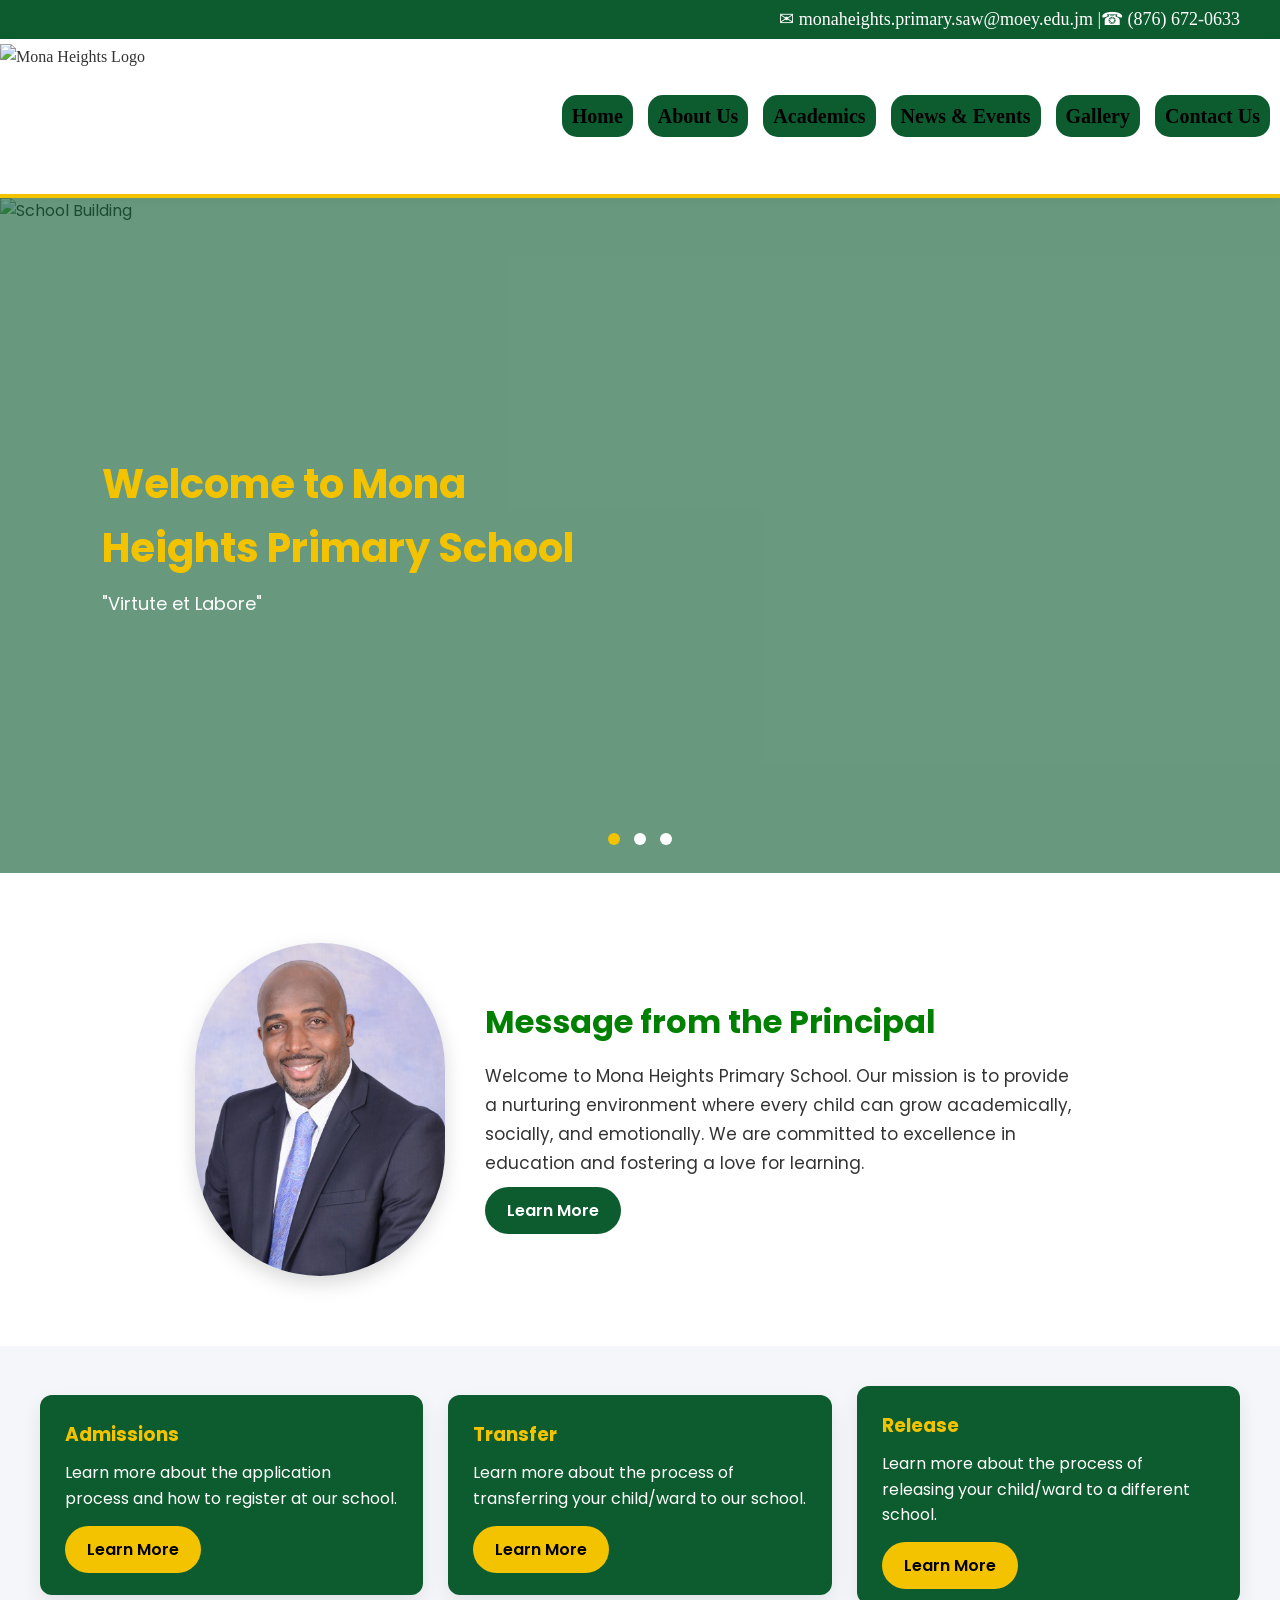
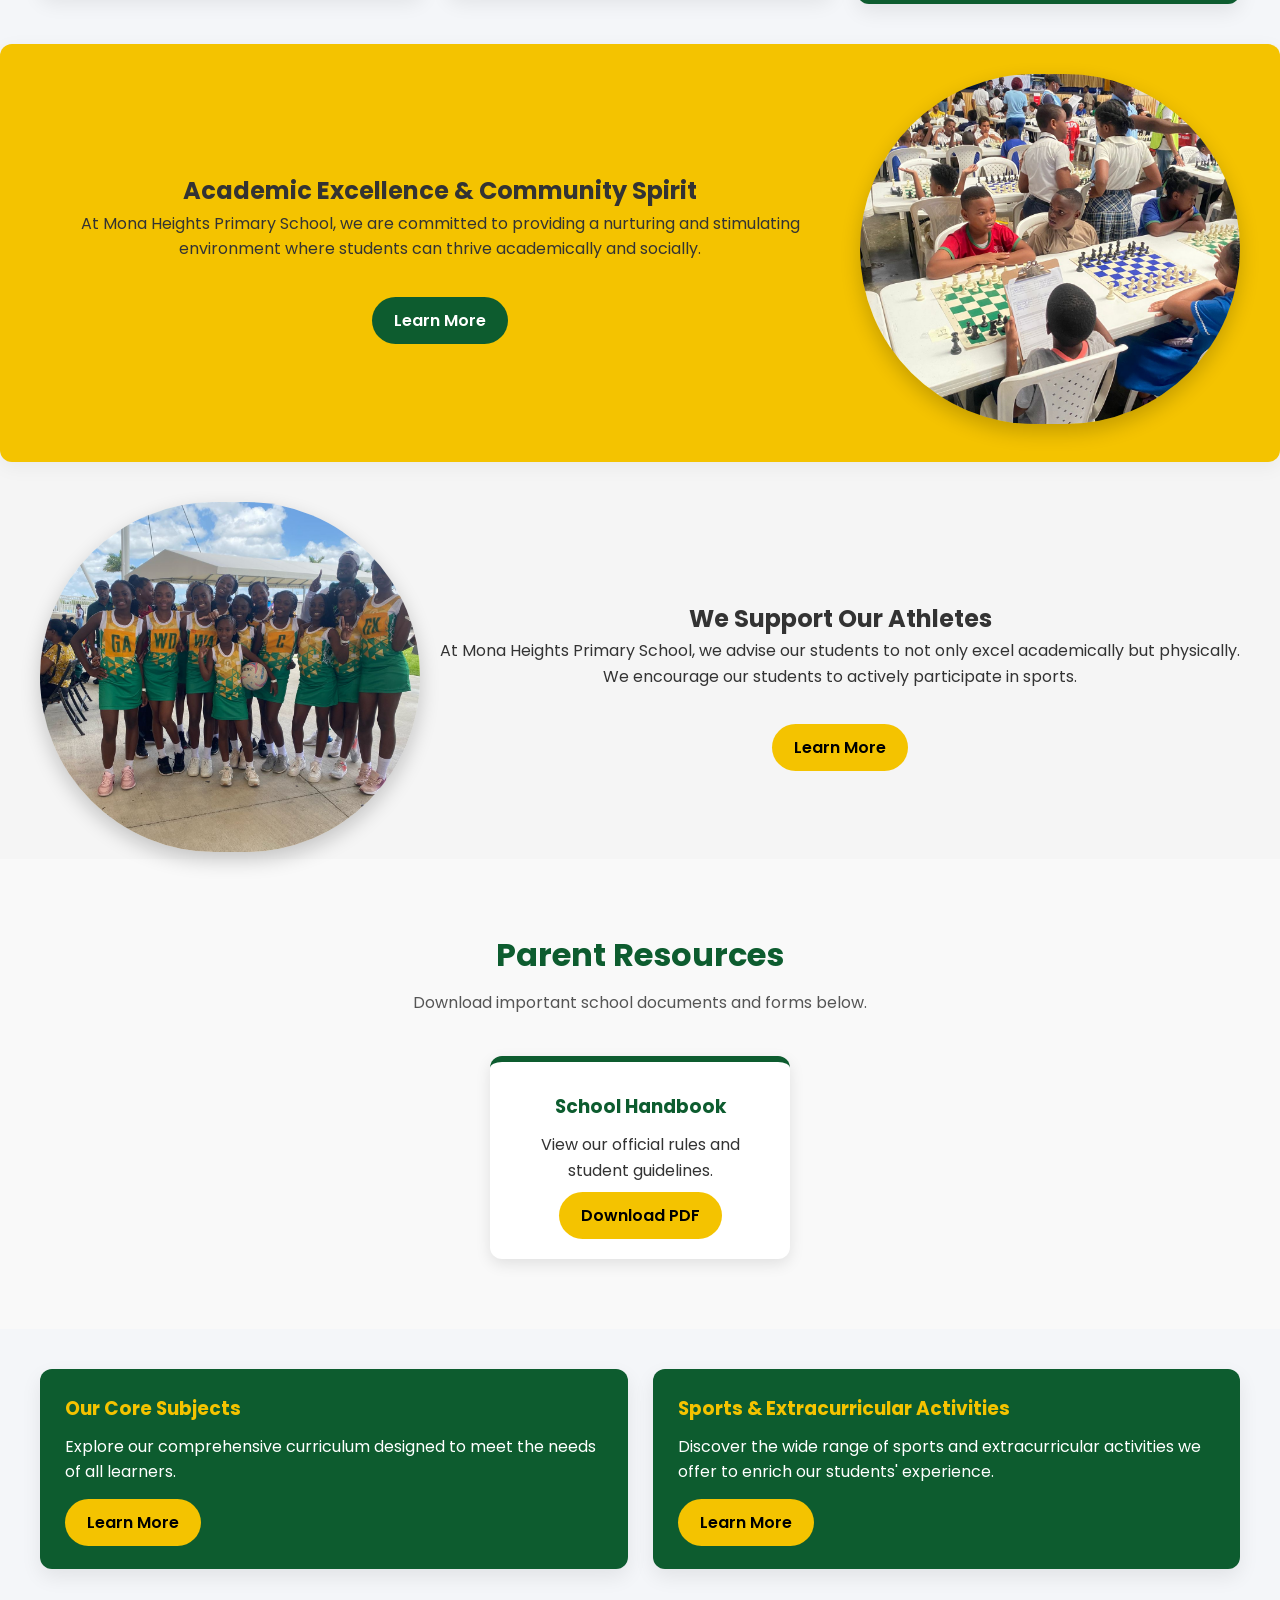
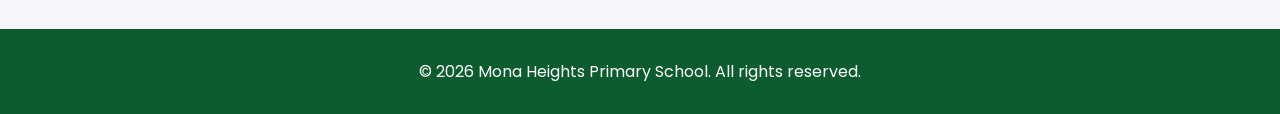
==== commit db21bdca: "Made changes to the index and contact us pages" ====
--- a/index.html
+++ b/index.html
@@ -143,7 +143,7 @@
                         to not only excel academically but physically. We 
                         encourage our students to actively participate in sports.
                     </p><br/>
-                    <a href="academics.html" class="btn-green">Learn More</a>
+                    <a href="academics.html" class="btn-yellow">Learn More</a>
                 </div>
                     
             </div>
--- a/css_stylesheets/site.css
+++ b/css_stylesheets/site.css
@@ -29,7 +29,6 @@
 .containers {
     width: 100%;
     max-width: 800px;
-    margin: 0 auto;
     text-align: center;
 }
 
@@ -405,11 +404,12 @@
     width: 380px;
     height: 350px;
     border-radius: 200px;
-    margin-right: 100px;
+    object-fit: cover;
+    box-shadow: 0 8px 20px rgba(0,0,0,0.2);
 }
 
 .text {
-    text-align: left;
+    text-align:center;
     margin-right: 0;
     flex: 1 1 300px;
     width: 380px;
@@ -479,7 +479,7 @@
 /* RESPONSIVE */
 
 form input, form textarea {
-    width: 80%;
+    width: 85%;
     padding: 10px;
     border-radius: 5px;
     border: 1px solid #ccc;
@@ -699,7 +699,7 @@
     display: inline-block;
     margin-right: 15px;
     padding: 10px 20px;
-    border-radius: 8px;
+    border-radius: 20px;
     color: white;
     text-decoration: none;
     font-weight: bold;
@@ -878,14 +878,17 @@
 
     .academic-content {
         flex-direction: column;
+        text-align: center;
     }
 
     .quick-links {
         flex-direction: column;
+        text-align: center;
     }
 
     .cards {
         width: 100%;
+        text-align: center;
     }
 
     .principal-container{
@@ -898,7 +901,7 @@
     }
 
     .container {
-        width: 95%;
+        width: 100%;
     }
 
     .carousel {
@@ -916,11 +919,20 @@
     .logo img {
         width: 350px;
         height: 125px;
-    }
-
-    .responsive-img {
-        width: 100%;
-        margin-right: 0;
-    }
-
-}+        object-fit: contain;
+    }
+
+    .academic-section {
+        flex-direction: column;
+        text-align: center;
+    }
+
+    .text {
+        flex-direction: column;
+        margin-top: 20px;
+    }
+
+    .academic-content .container {
+        flex-direction: column;
+    }
+}   
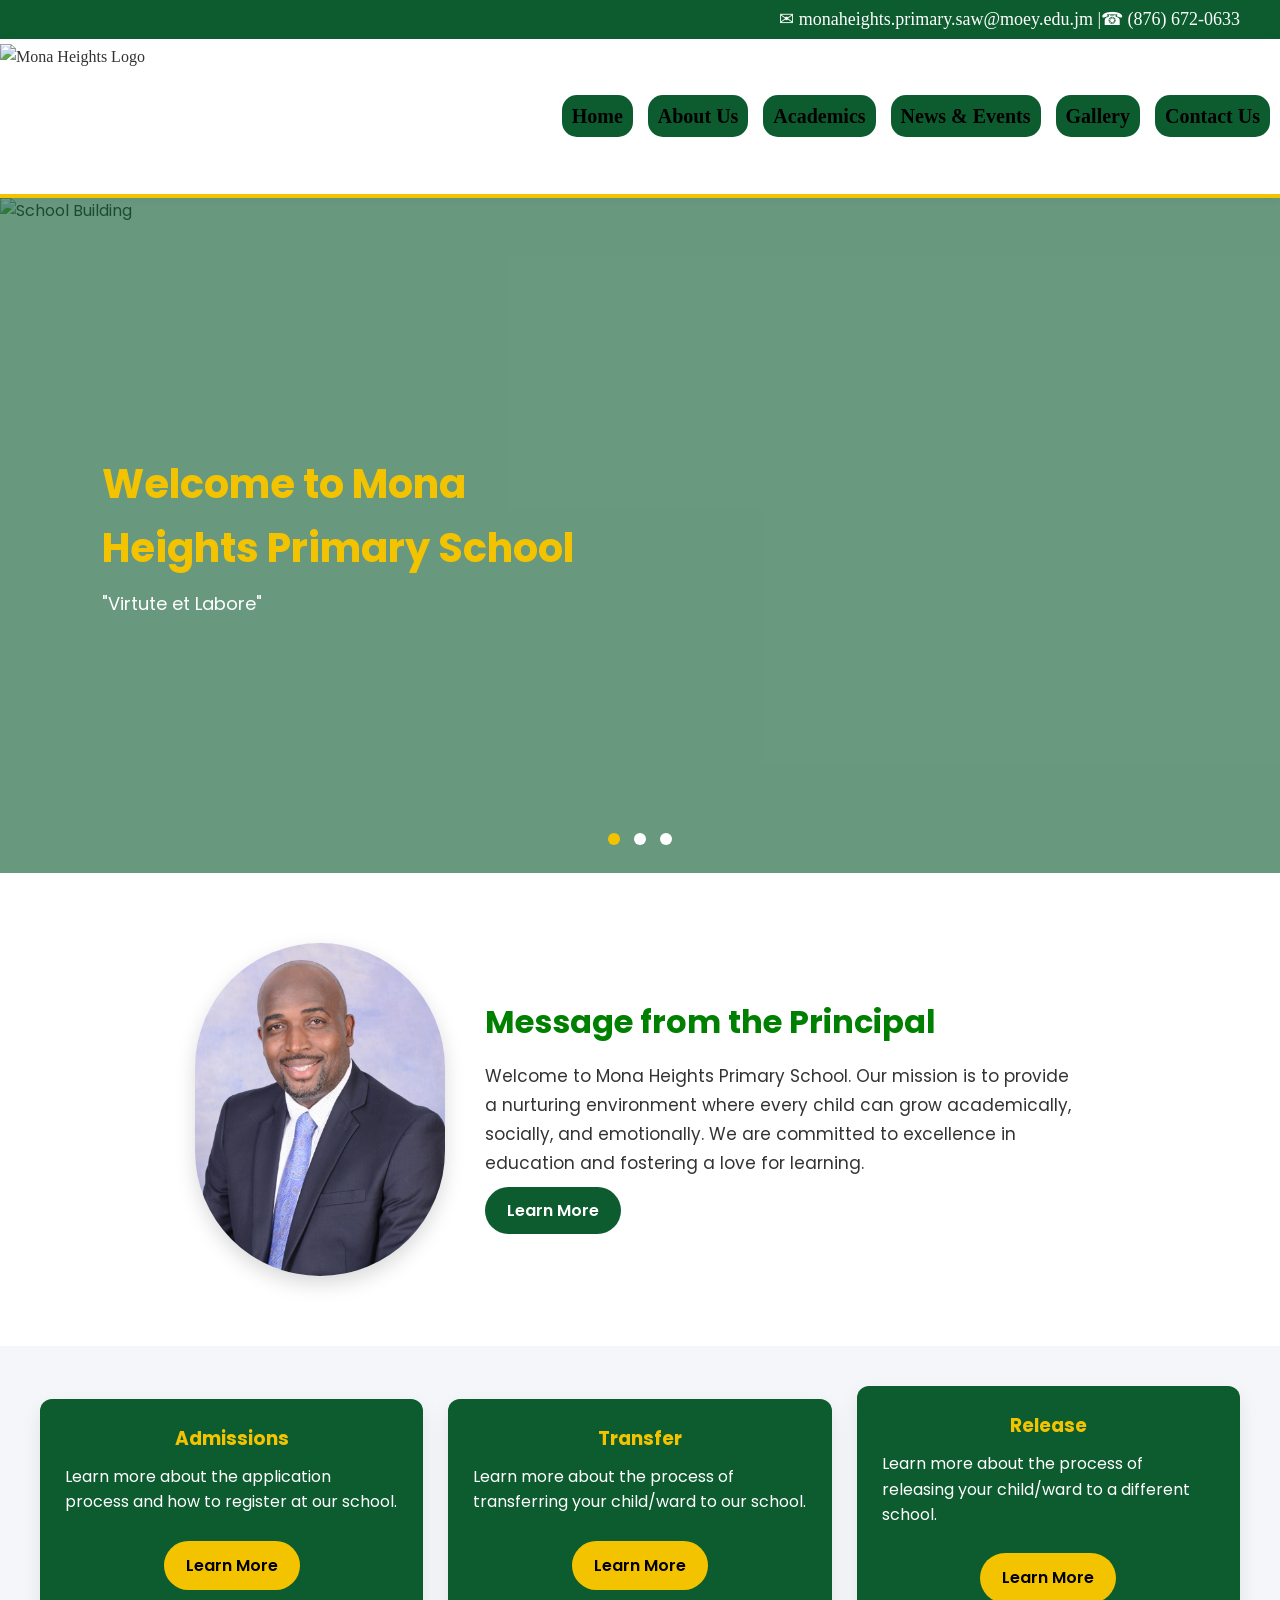
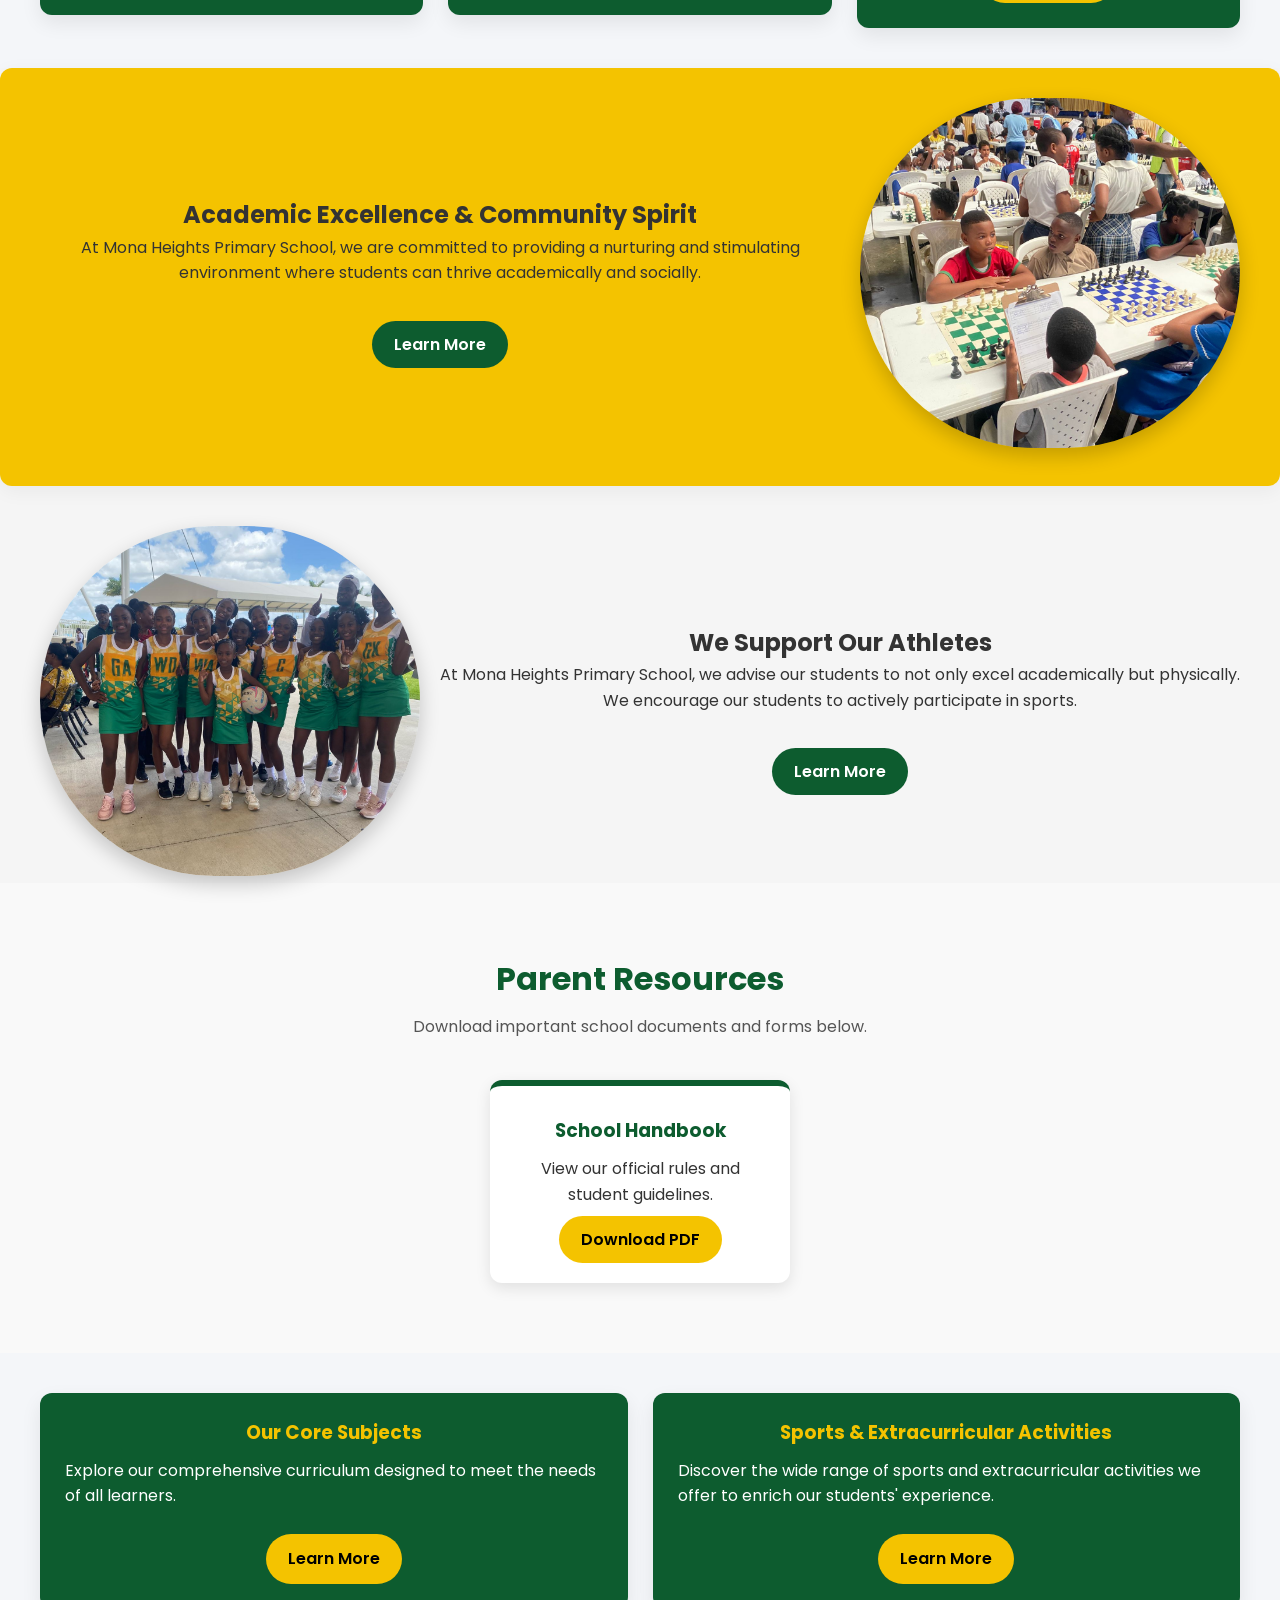
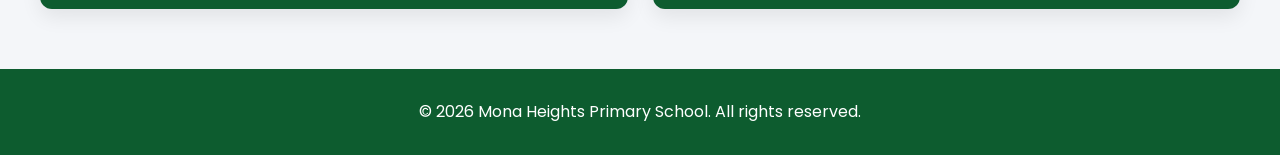
==== commit 47b410ce: "Finish" ====
--- a/index.html
+++ b/index.html
@@ -143,7 +143,7 @@
                         to not only excel academically but physically. We 
                         encourage our students to actively participate in sports.
                     </p><br/>
-                    <a href="academics.html" class="btn-yellow">Learn More</a>
+                    <a href="academics.html" class="btn-green">Learn More</a>
                 </div>
                     
             </div>
--- a/css_stylesheets/site.css
+++ b/css_stylesheets/site.css
@@ -293,7 +293,7 @@
     box-shadow: 0 8px 20px rgba(0,0,0,0.08);
     flex-wrap: wrap;
     align-items: center;
-     justify-content: center;
+    justify-content: center;
 }
 
 .card h3 {
@@ -315,6 +315,10 @@
     box-shadow: 0 8px 20px rgba(0,0,0,0.08);
     min-height: 200px;
     width: 100%;
+    display: flex;
+    flex-direction: column;
+    align-items: center;
+    justify-content: center;
 }
 
 .cards h3 {
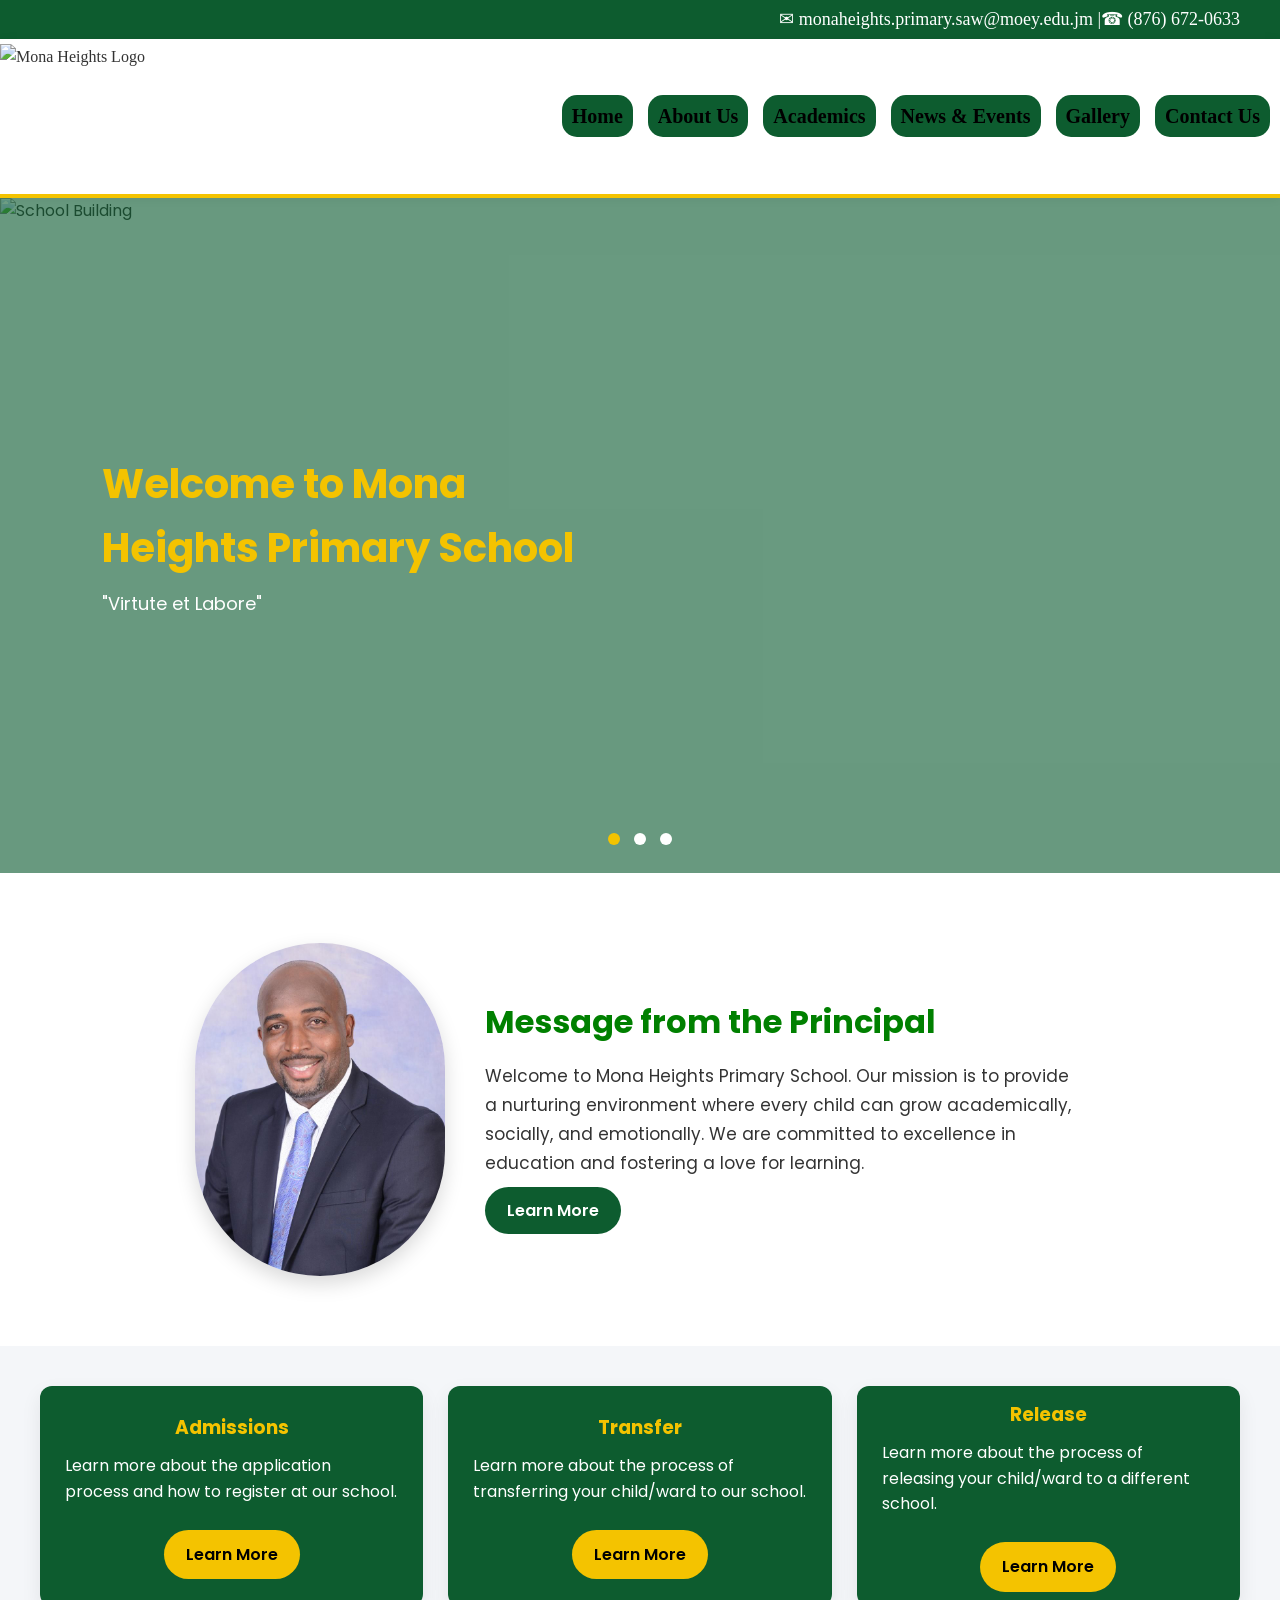
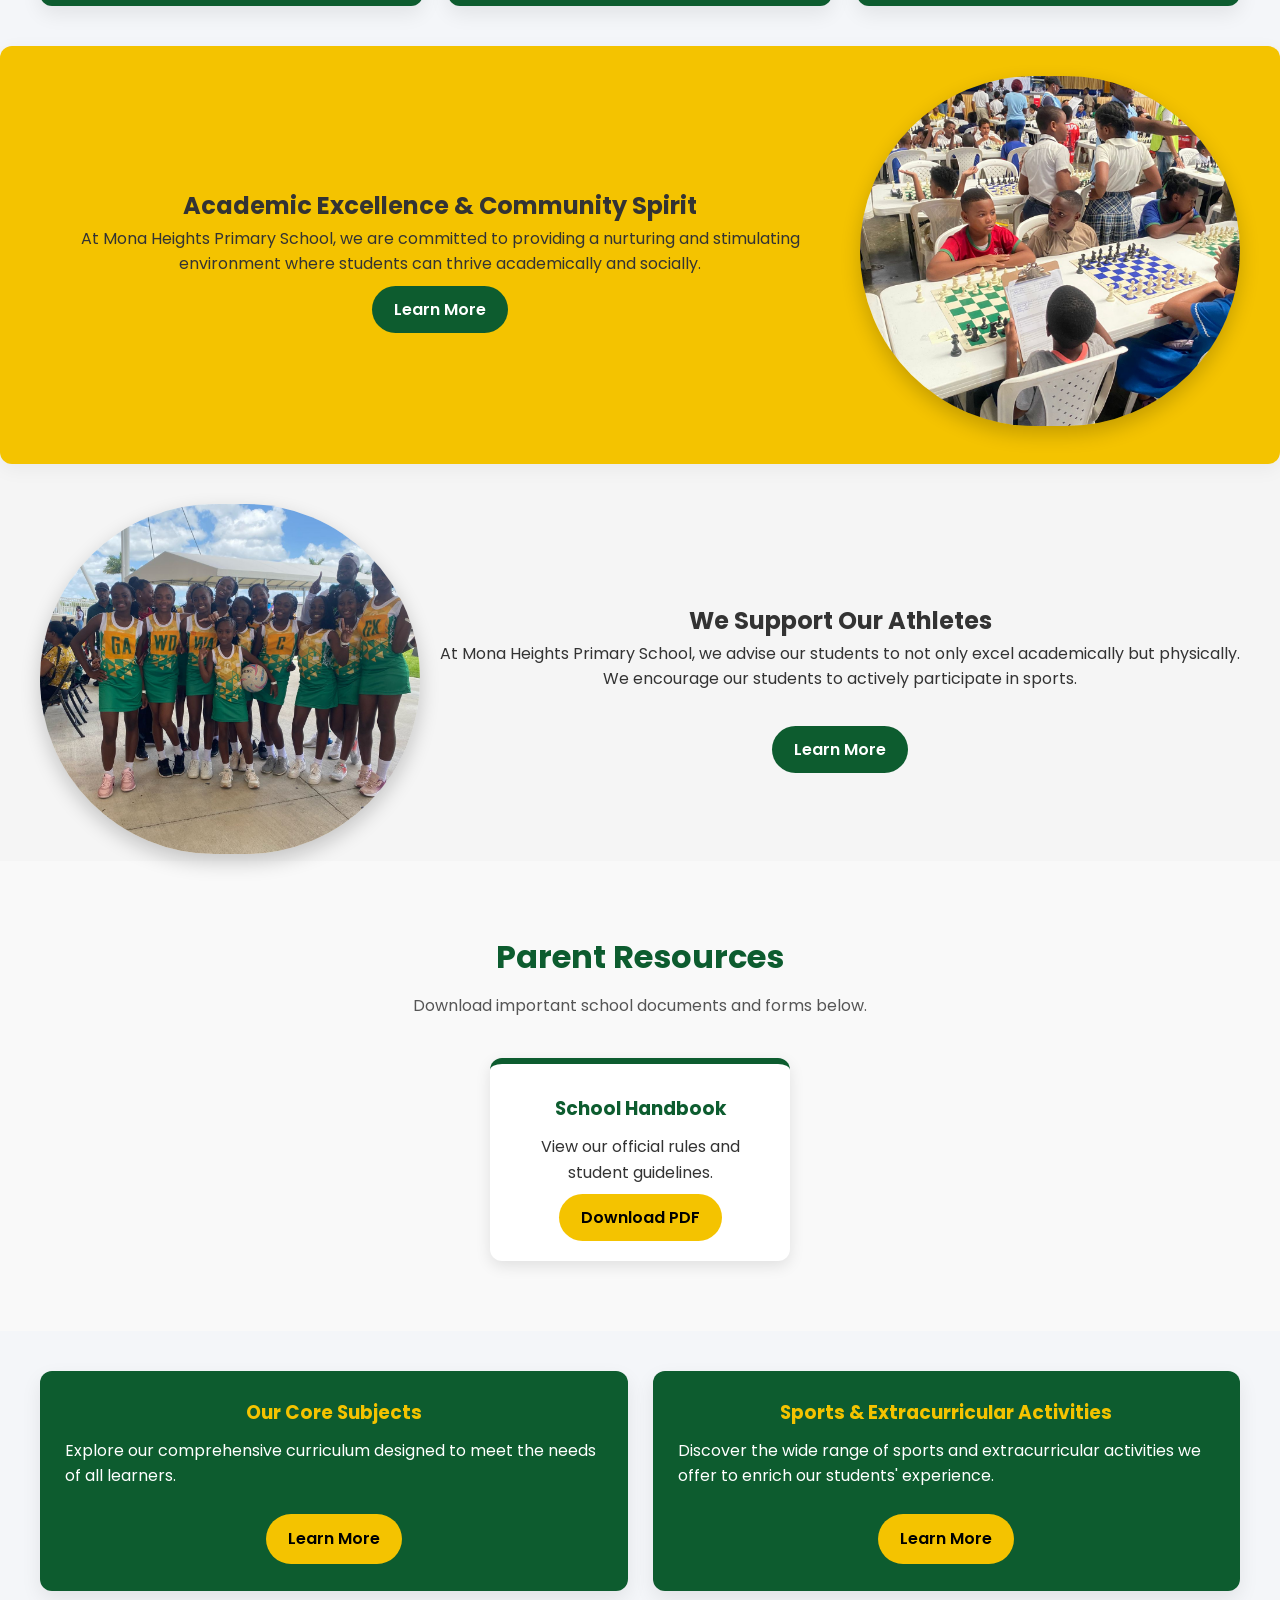
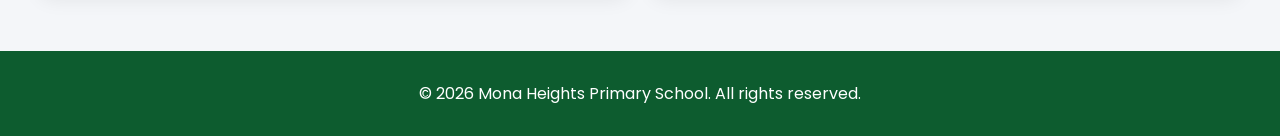
==== commit f91078e3: "EDIT CSS" ====
--- a/index.html
+++ b/index.html
@@ -124,7 +124,7 @@
                     <p>At Mona Heights Primary School, we are committed to providing
                         a nurturing and stimulating environment where students can 
                         thrive academically and socially.
-                    </p><br/>
+                    </p>
                     <a href="academics.html" class="btn-green">Learn More</a>
                 </div>
                 <div class="image">
--- a/css_stylesheets/site.css
+++ b/css_stylesheets/site.css
@@ -11,6 +11,7 @@
     background-color: #f4f6f9;
     color: #333;
     animation: pageFade 0.4s ease-in;
+    justify-content: center;
 }
 
 @keyframes pageFade {
@@ -30,6 +31,7 @@
     width: 100%;
     max-width: 800px;
     text-align: center;
+    align-items: center;
 }
 
 /* HEADER / NAVBAR */
@@ -283,6 +285,7 @@
     color: white;
     align-items: center;
     flex-wrap: wrap;
+    justify-content: center;
 }
 
 .card {
@@ -313,8 +316,8 @@
     padding: 25px;
     border-radius: 12px;
     box-shadow: 0 8px 20px rgba(0,0,0,0.08);
-    min-height: 200px;
-    width: 100%;
+    width: 100%;
+    height: 220px;
     display: flex;
     flex-direction: column;
     align-items: center;
@@ -391,6 +394,7 @@
     background-color: #f4c300;
     border-radius: 12px;
     box-shadow: 0 5px 20px rgba(0,0,0,0.05);
+    justify-content: center;
 }
 
 .academic-content {
@@ -499,7 +503,8 @@
 /* About Page Styling */
 .about-content {
     background: #ffffff;
-    margin: 0 auto;
+    margin: 15px;
+    justify-content: center;
 }
 
 /* Headings */
@@ -752,6 +757,9 @@
 /* Admission Page Style */
 .mark {
     padding: 2%;
+    justify-content: center;
+    align-items: center;
+    
 }
 
 .step {
@@ -760,6 +768,7 @@
     border-radius: 8px;
     transition: transform 0.3s;
     margin: 1%;
+    width: 100%;
 }
 
 .step:hover {
@@ -885,12 +894,13 @@
         text-align: center;
     }
 
-    .quick-links {
+    .quick-links, .highlights {
         flex-direction: column;
         text-align: center;
     }
 
     .cards {
+        flex-direction: column;
         width: 100%;
         text-align: center;
     }
@@ -905,7 +915,8 @@
     }
 
     .container {
-        width: 100%;
+        width: 90%;
+        text-align: center;
     }
 
     .carousel {
@@ -938,5 +949,21 @@
 
     .academic-content .container {
         flex-direction: column;
+        align-items: center;
+    }
+
+    .academic-content .container img {
+        flex-direction: column;
+        width: 300px;
+        height: 300px;
+    }
+
+    .map-container {
+        flex-direction: column;
+        width: 100%;
+    }
+
+    form input, form textarea {
+        width: 100%;
     }
 }   
